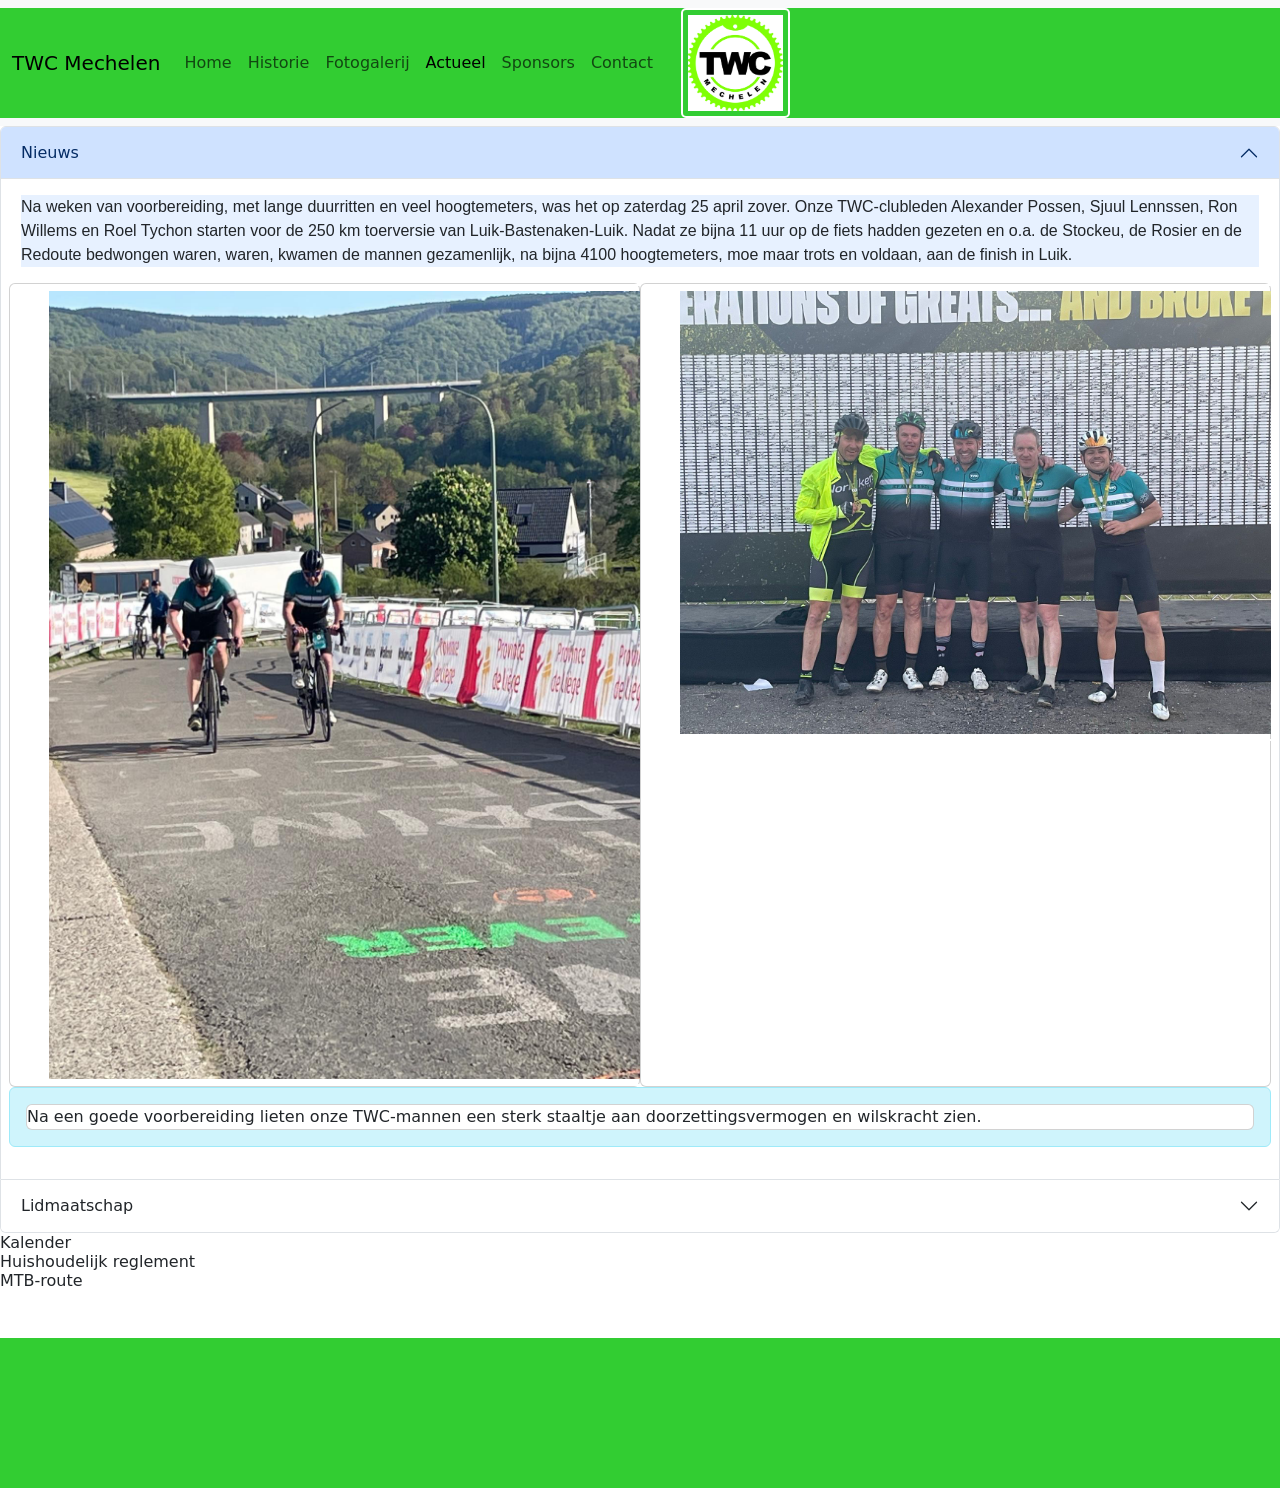
==== actueel.html @ 3857878e "Add files via upload" ====
<!doctype html>
<html lang="nl">
  <head>
    <!-- Required meta tags -->
    <meta charset="utf-8">
    <meta name="viewport" content="width=device-width, initial-scale=1">

    <!-- Bootstrap CSS -->
    <link href="https://cdn.jsdelivr.net/npm/bootstrap@5.0.2/dist/css/bootstrap.min.css" rel="stylesheet" integrity="sha384-EVSTQN3/azprG1Anm3QDgpJLIm9Nao0Yz1ztcQTwFspd3yD65VohhpuuCOmLASjC" crossorigin="anonymous">
    <style>
     img{
   float: left;
    margin-left: 20px;
    width: 25%;
    border-radius: 5px;
    border: 2px solid white;
    padding: 5px;
    }
    p{
    background-color:#e7f1ff;
    font-family: 'Gill Sans', sans-serif;
    font-size: 16px;
  }
    footer{
      background-color:limegreen; 
      height: 150px;
      padding: 10px;
    }
    </style>
    <title>TWC Mechelen</title>

  </head>
  <body>
  <nav class="navbar navbar-expand-lg navbar-info bg-light">
  <div class="container-fluid"  style="background-color:limegreen">
<a class="navbar-brand" href="#">TWC Mechelen</a>
<button
class="navbar-toggler"
type="button"
data-bs-toggle="collapse"
data-bs-target="#navbarNav"
aria-controls="navbarNav"
aria-expanded="false"
aria-label="Toggle navigation">
<span class="navbar-toggler-icon"></span>
</button>
<div class="collapse navbar-collapse" id="navbarNav">
<ul class="navbar-nav">
<li class="nav-item">
<a class="nav-link"  href="index.html">Home</a>
</li>
<li class="nav-item">
<a class="nav-link" href="historie.html">Historie</a>
</li>
<li class="nav-item">
<a class="nav-link" href="fotogalerij.html">Fotogalerij</a>
</li>
<li class="nav-item">
<a class="nav-link active" aria-current="page" href="actueel.html">Actueel</a>
</li>
<li class="nav-item">  
<a class="nav-link"  href="sponsors.html">Sponsors</a>
</li>
<li class="nav-item">
<a class="nav-link" href="contact.html">Contact</a>
</li>
</ul>
<img src="Logo TWC 2017.jpg" alt="logo" style="width: 10%;">
</div>
</div>
</nav>
<div class="accordion" id="accordionExample">
  <div class ="accordion-item">
  <h2 class="accordion-header" id="headingOne">
  <button
  class="accordion-button"
  type="button"
  data-bs-toggle="collapse"
  data-bs-target="#collapseOne"
  aria-expanded="true"
  aria-controls="collapseOne">
  Nieuws
  </button>
  </h2>
  <div
  id="collapseOne"
  class="accordion-collapse collapse show"
  aria-labelledby="headingOne"
  data-bs-parent="#accordionExample">
  <div class="accordion-body">
    <p>Na weken van voorbereiding, met lange duurritten en veel hoogtemeters, was het op zaterdag 25 april zover.
      Onze TWC-clubleden Alexander Possen, Sjuul Lennssen, Ron Willems en Roel Tychon starten voor de 250 km toerversie 
      van Luik-Bastenaken-Luik. Nadat ze bijna 11 uur op de fiets hadden gezeten en  o.a. de Stockeu, de Rosier en de Redoute bedwongen waren,
      waren, kwamen de mannen gezamenlijk, na bijna 4100 hoogtemeters, moe maar trots en voldaan, aan de finish in Luik.</p>
      <div class="row row-cols-2">
        <div class="card">
        <img src="LBL26-2.jpg" alt="Luik-Bastenaken-Luik" style="width: 100%;"></div>
        <div class="card">
        <img src="LBL 26-1.jpg" alt="Luik-Bastenaken-Luik" style="width: 100%;"></div>
  <div class="alert alert-info" role="alert" style="width: 100%">
    <div class="card">
      
Na een goede voorbereiding lieten onze TWC-mannen een sterk staaltje aan doorzettingsvermogen en wilskracht zien.
  </div>
  </div>
  </div>
  </div>
  </div>
</div>
  <div class="accordion-item">
    <h2 class="accordion-header" id="headingTwo">
    <button
    class="accordion-button collapsed"
    type="button" 
    data-bs-toggle="collapse"
    data-bs-target="#collapseTwo"
    aria-expanded="false"
    aria-controls="collapseTwo">
   Lidmaatschap
    </button>
    </h2>
    <div
    id="collapseTwo"
    class="accordion-collapse collapse"
    aria-labelledby="headingTwo"
    data-bs-parent="#accordionExample">
    <div class="accordion-body">
    <p>De contributie bedraagt EUR 40,00 per jaar. Leden jonger dan 18 jaar EUR 25,00 per jaar. Mocht je lid worden dan gaan we er van uit dat je ook clubkleding aanschaft.<br>
      De clubkleding bestaat uit:<br>
      - Trui korte mouw<br>
      - Trui tempest lange mouw<br>
      - Windstopper fietsbody<br>
      - Korte broek<br>
      - Lange broek bretels met zeem<br>
      De prijs voor nieuwe leden bedraagt EUR 175,00. Dit bedrag is inclusief lidmaatschap eerste kalenderjaar.
      </p>
      <main class="px-3">
        <th><img src="PHOTO-2021-12-15-20-10-50 (1).jpg" alt="kleding" style="width: 12%"></th>
        <th><img src="PHOTO-2021-12-15-20-10-50.jpg" alt="kleding" style="width: 12%"></th>
        <th><img src="PHOTO-2021-12-15-20-10-51 (2).jpg" alt="kleding" style="width: 12%"></th>
        <th><img src="PHOTO-2021-12-15-20-10-51.jpg" alt="kleding" style="width: 12%"></th>
        <th><img src="PHOTO-2021-12-15-20-10-52.jpg" alt="kleding" style="width: 12%"></th>
        <th><img src="PHOTO-2021-12-15-20-10-53.jpg" alt="kleding" style="width: 10%"></th>
        <th><img src="PHOTO-2021-12-15-20-10-54.jpg" alt="kleding" style="width: 14%"></th>
        </main> 
    </div>
    </div>
    </div>
    </div>
    <div class="accordion-item">
    <h2 class="accordion-header" id="headingThree">
    <button
    class="accordion-button collapsed"
    type="button"
    data-bs-toggle="collapse"
    data-bs-target="#collapseThree"
    aria-expanded="false"
    aria-controls="collapseThree">
   Kalender
    </button>
    </h2>
    <div
    id="collapseThree"
    class="accordion-collapse collapse"
    aria-labelledby="headingThree"
    data-bs-parent="#accordionExample">
    <div class="accordion-body">
      <table border="2" bgcolor=#e7f1ff>
        <tr>
          <th>Belangrijke data:</th></tr>
            <tr><td>- Jaarvergadering: zaterdag 28 februari 2026</td></tr>
            <tr><td>- Seizoensopening: zondag 29 maart 2026 (met na afloop lunch in het clublokaal)</td></tr>
            <tr><td>- Toerversie Luik-Bastenaken-Luik: Zaterdag 25 april 2026</td></tr>
           <tr><td> - Clubweekend: Vlaamse Ardennen - Geraardsbergen vrijdag 12 juni - zondag 14 juni 2026</td></tr>
            <tr><td>- Seizoensafsluiting: zondag 25 oktober 2026 (met na afloop lunch in het clublokaal)</td></tr>
            <tr><td>- Clubmiddag: Nog niet bekend</td></tr>                                                                                                                                                                                                                                                                                                                                                                                                                                                                                        
  </table>
    </div>
    </div>
    </div>
    </div>
    <div class="accordion-item">
      <h2 class="accordion-header" id="headingFour">
      <button
      class="accordion-button collapsed"
      type="button"
      data-bs-toggle="collapse"
      data-bs-target="#collapseFour"
      aria-expanded="false"
      aria-controls="collapseFour">
      Huishoudelijk reglement
      </button>
      </h2>
      <div
      id="collapseFour"
      class="accordion-collapse collapse"
      aria-labelledby="headingFour"
      data-bs-parent="#accordionExample">
     <div class="accordion-body">
      <div class="card">
      <main class="px-3"> 
       <a href="mijnpdf.pdf">Download pdf</a><br><hr>
       <iframe src="mijnpdf.pdf" width="360" height="600"></iframe>
      </div>
      </div>
      </div>
      </div>
    <div class="accordion-item">
    <h2 class="accordion-header" id="headingFive">
    <button
    class="accordion-button collapsed"
    type="button"
    data-bs-toggle="collapse"
    data-bs-target="#collapseFive"
    aria-expanded="false"
    aria-controls="collapseFive">
    MTB-route
    </button>
    </h2>
    <div
    id="collapseFive"
    class="accordion-collapse collapse"
    aria-labelledby="headingFour"
    data-bs-parent="#accordionExample">
    <div class="accordion-body">
    <p>TWC Mechelen beheert een eigen MTB-route die weer onderdeel is van het grensoverschrijnende <a href="https://www.mozl.nl/">MOZL</a>-netwerk (Stichting Mountainbike Ontwikkeling Zuid-Limburg).</p>
    <p>De in het heuvelandschap gelegen <a href="https://mozl.nl/project/route-mechelen-route/">Mechelen-route</a> biedt prachtige vergezichten en is met een lengte van 23 km en 433 hoogtemeters ook voor beginners goed te doen.
    Startplaats is de Mechelerhof, Spetsesweide 5, Mechelen.</p>
  </div>
    </div>
    </div>
    </div>
    <br>
    <br>
   <!--body onLoad="window.alert('Seizoensopening zondag 26 maart met na afloop lunch in het clublokaal.')";-->
    <footer></footer>
    <!-- Option 1: Bootstrap Bundle with Popper -->
    <script src="https://cdn.jsdelivr.net/npm/bootstrap@5.0.2/dist/js/bootstrap.bundle.min.js" integrity="sha384-MrcW6ZMFYlzcLA8Nl+NtUVF0sA7MsXsP1UyJoMp4YLEuNSfAP+JcXn/tWtIaxVXM" crossorigin="anonymous"></script>
  </body>
</html>
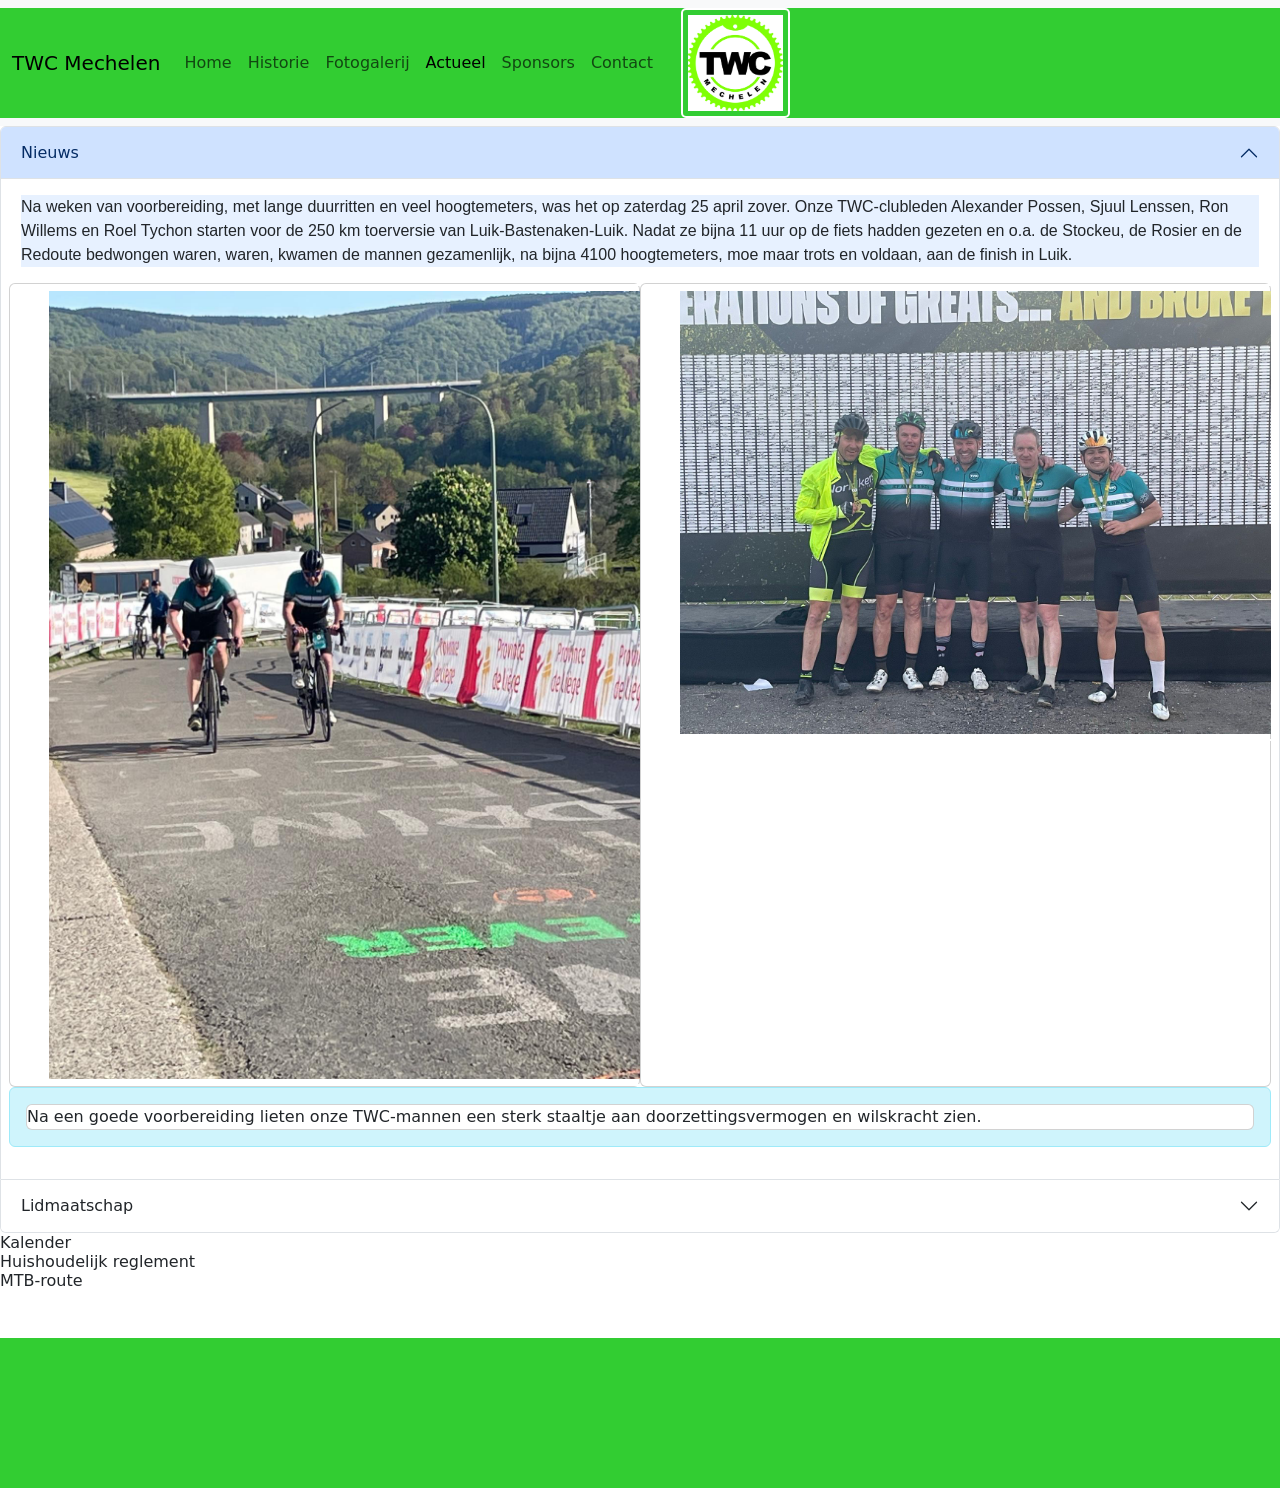
==== commit 137ef3c1: "Add files via upload" ====
--- a/actueel.html
+++ b/actueel.html
@@ -89,7 +89,7 @@
   data-bs-parent="#accordionExample">
   <div class="accordion-body">
     <p>Na weken van voorbereiding, met lange duurritten en veel hoogtemeters, was het op zaterdag 25 april zover.
-      Onze TWC-clubleden Alexander Possen, Sjuul Lennssen, Ron Willems en Roel Tychon starten voor de 250 km toerversie 
+      Onze TWC-clubleden Alexander Possen, Sjuul Lenssen, Ron Willems en Roel Tychon starten voor de 250 km toerversie 
       van Luik-Bastenaken-Luik. Nadat ze bijna 11 uur op de fiets hadden gezeten en  o.a. de Stockeu, de Rosier en de Redoute bedwongen waren,
       waren, kwamen de mannen gezamenlijk, na bijna 4100 hoogtemeters, moe maar trots en voldaan, aan de finish in Luik.</p>
       <div class="row row-cols-2">
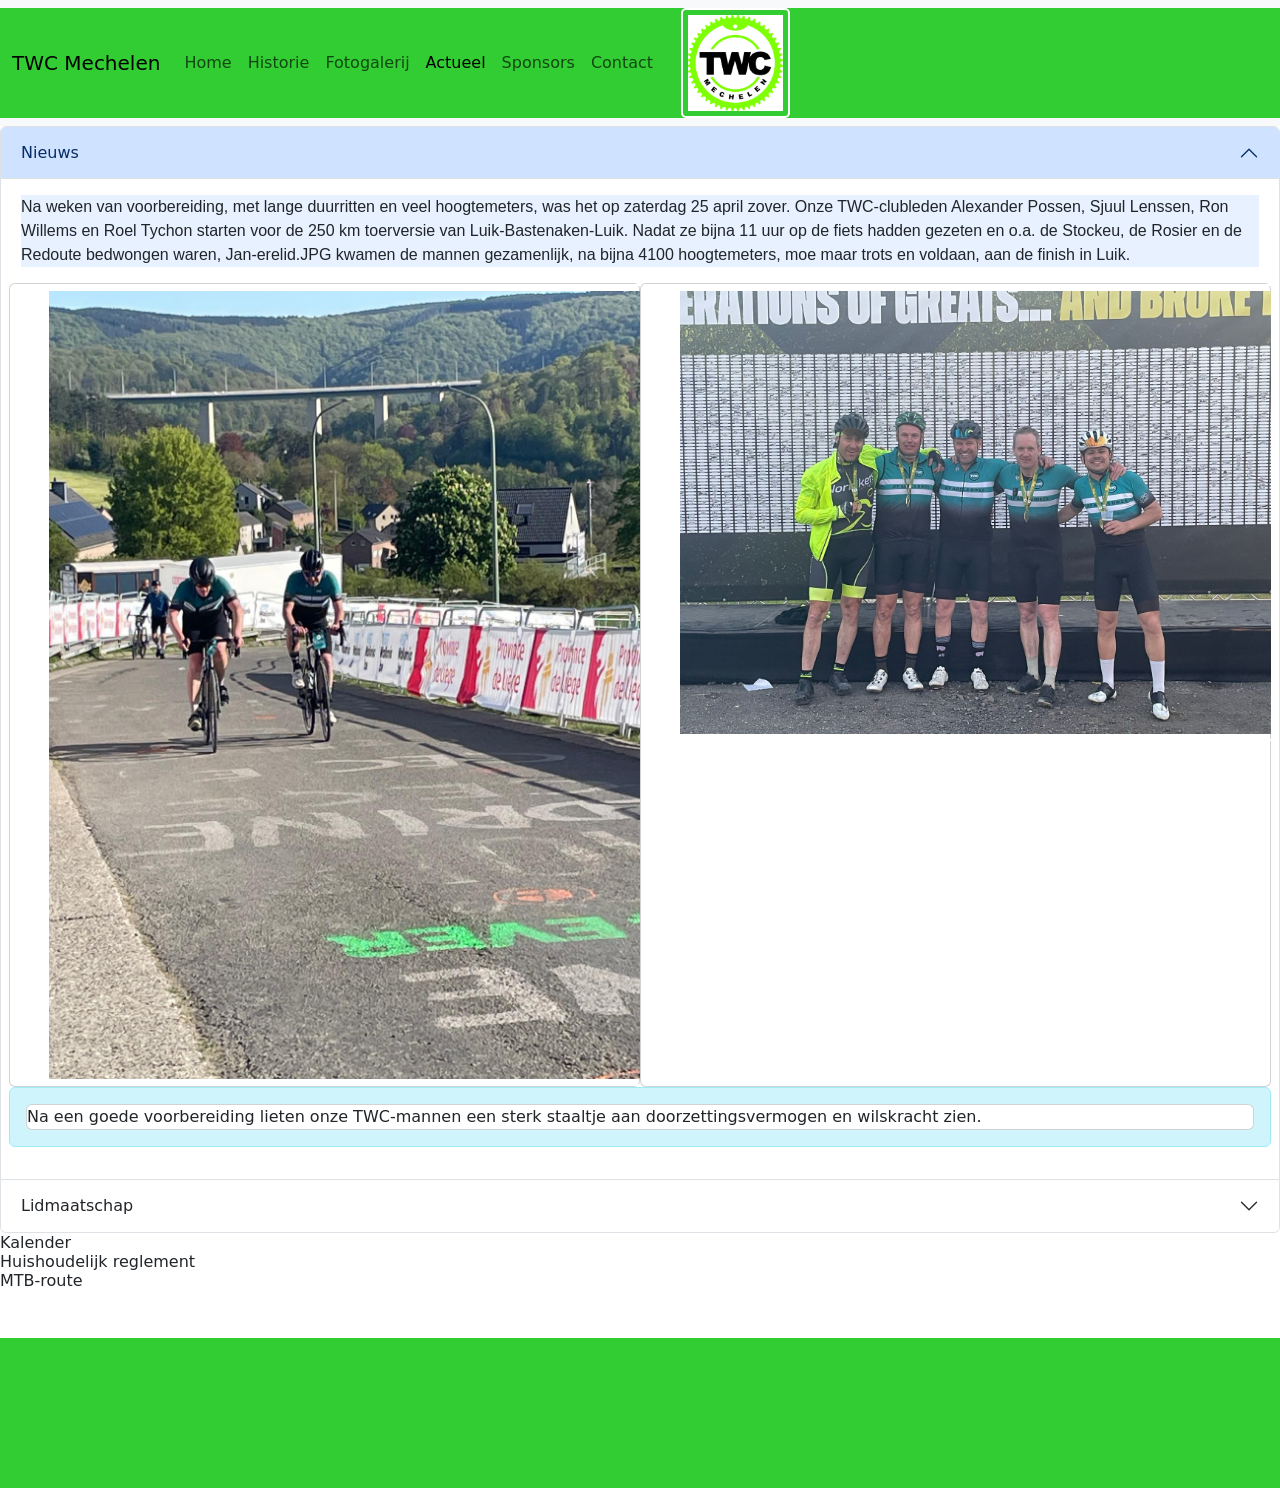
==== commit 515d3078: "Add files via upload" ====
--- a/actueel.html
+++ b/actueel.html
@@ -91,7 +91,7 @@
     <p>Na weken van voorbereiding, met lange duurritten en veel hoogtemeters, was het op zaterdag 25 april zover.
       Onze TWC-clubleden Alexander Possen, Sjuul Lenssen, Ron Willems en Roel Tychon starten voor de 250 km toerversie 
       van Luik-Bastenaken-Luik. Nadat ze bijna 11 uur op de fiets hadden gezeten en  o.a. de Stockeu, de Rosier en de Redoute bedwongen waren,
-      waren, kwamen de mannen gezamenlijk, na bijna 4100 hoogtemeters, moe maar trots en voldaan, aan de finish in Luik.</p>
+     Jan-erelid.JPG kwamen de mannen gezamenlijk, na bijna 4100 hoogtemeters, moe maar trots en voldaan, aan de finish in Luik.</p>
       <div class="row row-cols-2">
         <div class="card">
         <img src="LBL26-2.jpg" alt="Luik-Bastenaken-Luik" style="width: 100%;"></div>
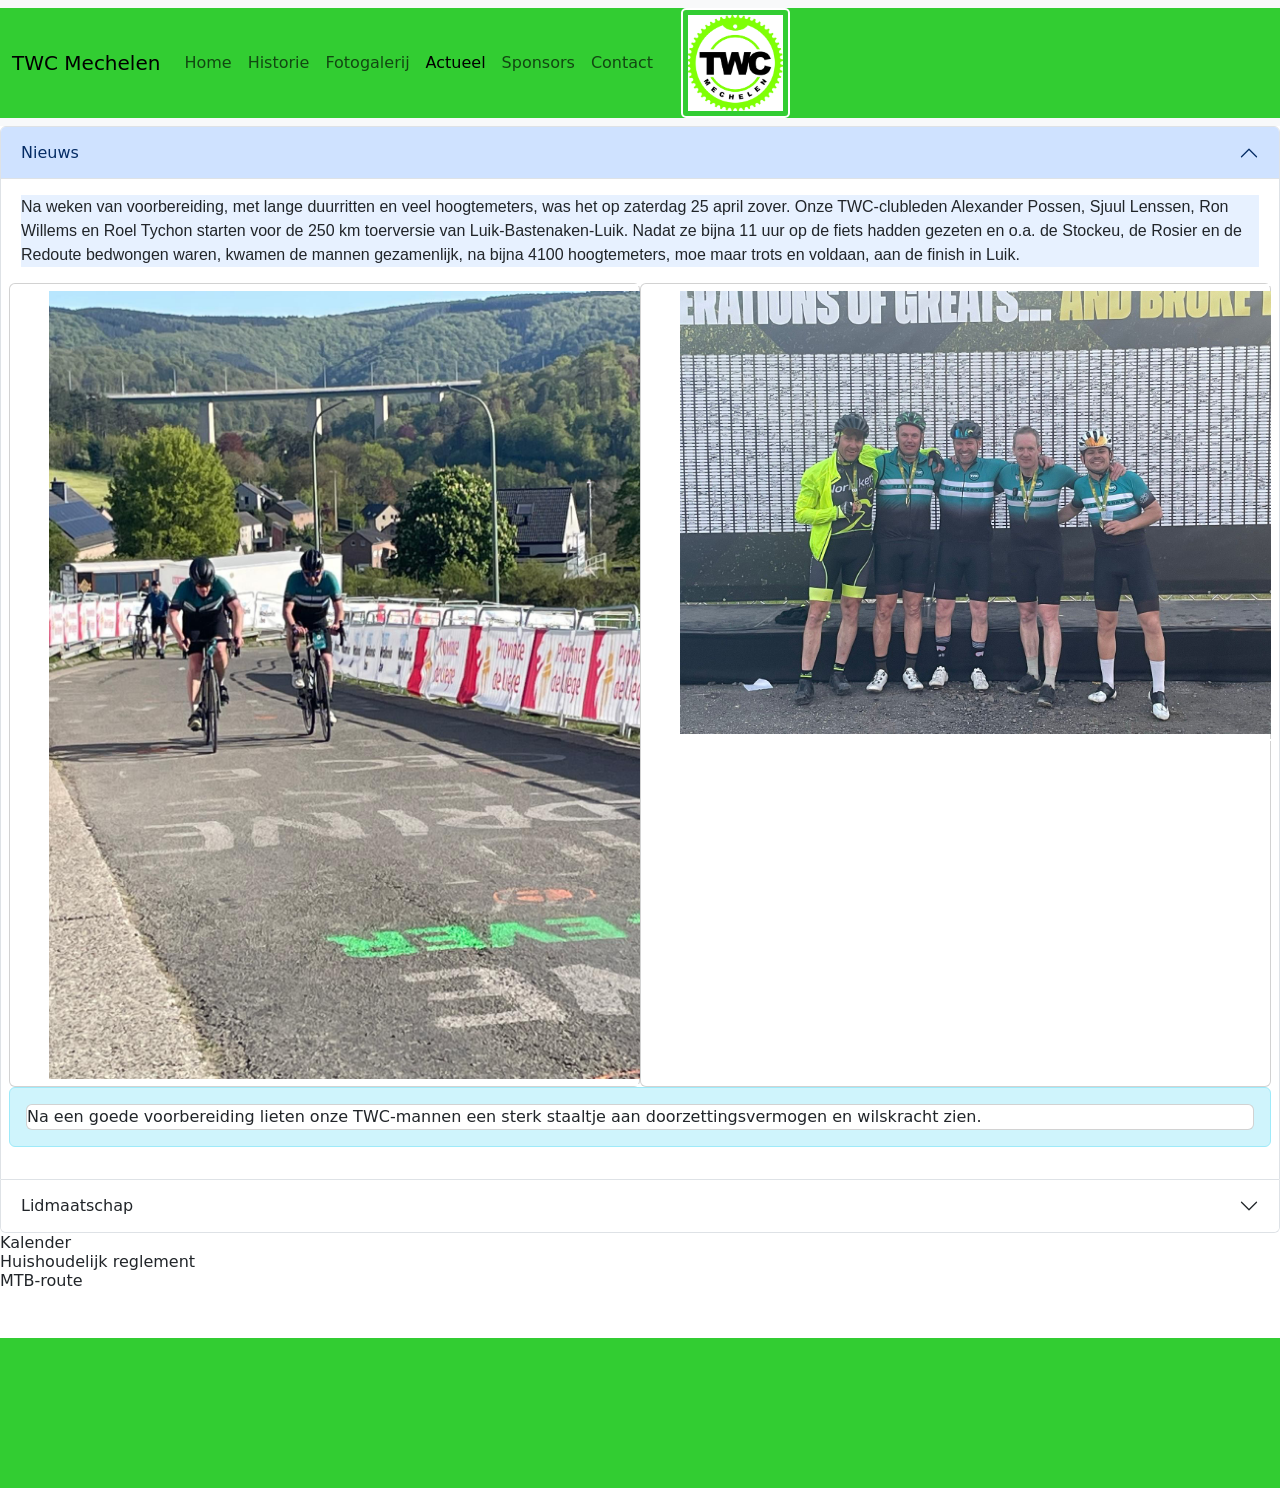
==== commit 430f5932: "Add files via upload" ====
--- a/actueel.html
+++ b/actueel.html
@@ -91,7 +91,7 @@
     <p>Na weken van voorbereiding, met lange duurritten en veel hoogtemeters, was het op zaterdag 25 april zover.
       Onze TWC-clubleden Alexander Possen, Sjuul Lenssen, Ron Willems en Roel Tychon starten voor de 250 km toerversie 
       van Luik-Bastenaken-Luik. Nadat ze bijna 11 uur op de fiets hadden gezeten en  o.a. de Stockeu, de Rosier en de Redoute bedwongen waren,
-     Jan-erelid.JPG kwamen de mannen gezamenlijk, na bijna 4100 hoogtemeters, moe maar trots en voldaan, aan de finish in Luik.</p>
+     kwamen de mannen gezamenlijk, na bijna 4100 hoogtemeters, moe maar trots en voldaan, aan de finish in Luik.</p>
       <div class="row row-cols-2">
         <div class="card">
         <img src="LBL26-2.jpg" alt="Luik-Bastenaken-Luik" style="width: 100%;"></div>
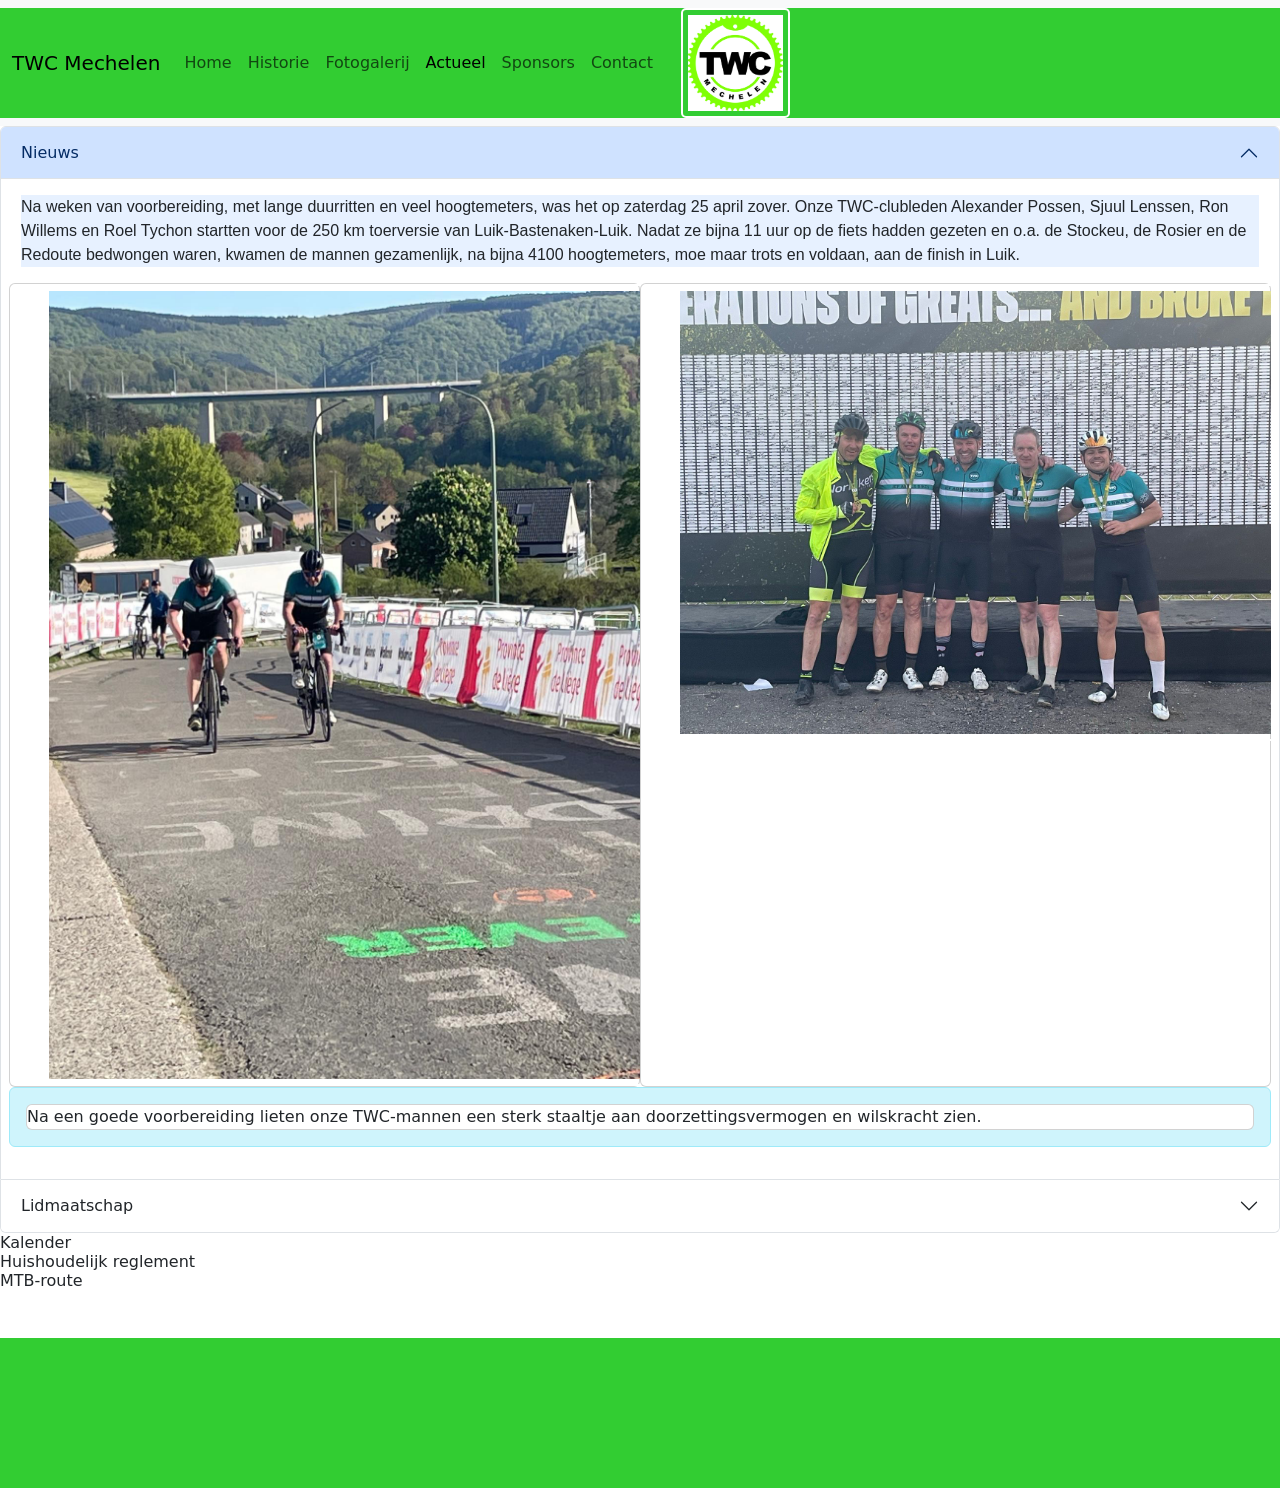
==== commit b6fe2960: "Add files via upload" ====
--- a/actueel.html
+++ b/actueel.html
@@ -89,7 +89,7 @@
   data-bs-parent="#accordionExample">
   <div class="accordion-body">
     <p>Na weken van voorbereiding, met lange duurritten en veel hoogtemeters, was het op zaterdag 25 april zover.
-      Onze TWC-clubleden Alexander Possen, Sjuul Lenssen, Ron Willems en Roel Tychon starten voor de 250 km toerversie 
+      Onze TWC-clubleden Alexander Possen, Sjuul Lenssen, Ron Willems en Roel Tychon startten voor de 250 km toerversie 
       van Luik-Bastenaken-Luik. Nadat ze bijna 11 uur op de fiets hadden gezeten en  o.a. de Stockeu, de Rosier en de Redoute bedwongen waren,
      kwamen de mannen gezamenlijk, na bijna 4100 hoogtemeters, moe maar trots en voldaan, aan de finish in Luik.</p>
       <div class="row row-cols-2">
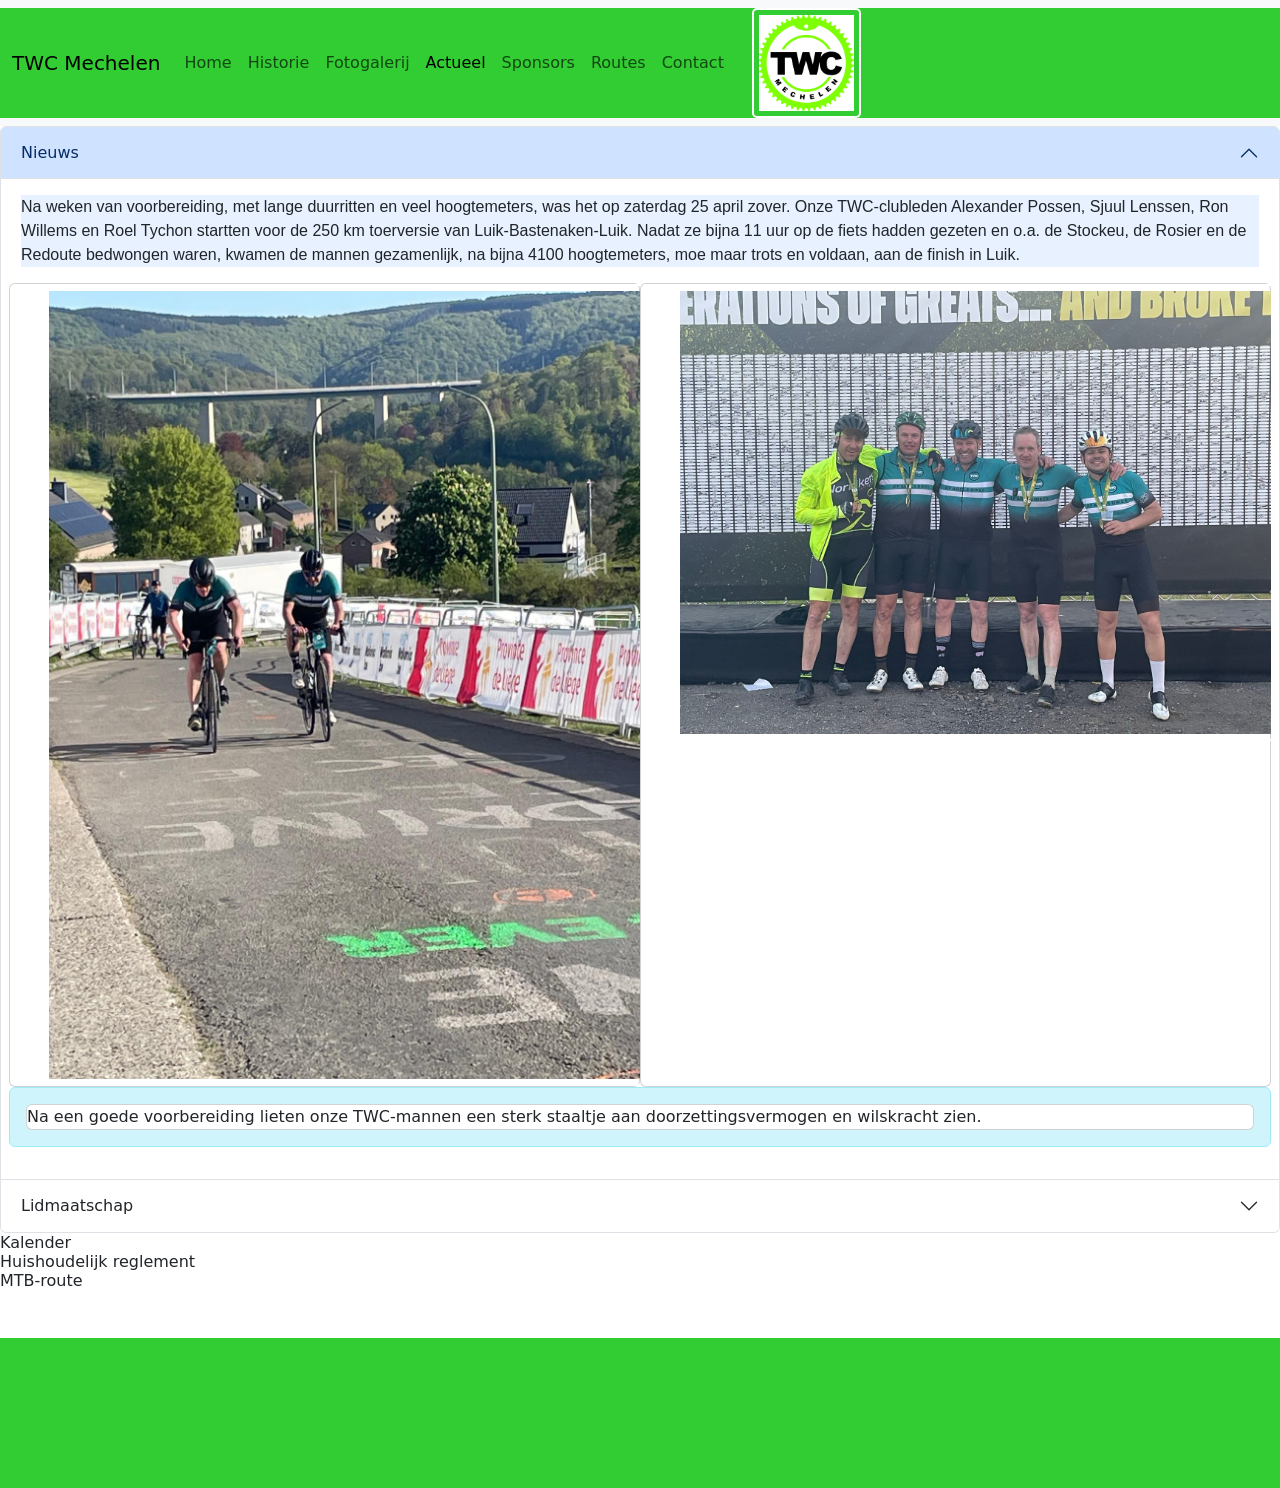
==== commit 5a2f721e: "Voeg Routes toe aan navigatie van alle pagina's" ====
--- a/actueel.html
+++ b/actueel.html
@@ -1,240 +1,243 @@
-<!doctype html>
-<html lang="nl">
-  <head>
-    <!-- Required meta tags -->
-    <meta charset="utf-8">
-    <meta name="viewport" content="width=device-width, initial-scale=1">
-
-    <!-- Bootstrap CSS -->
-    <link href="https://cdn.jsdelivr.net/npm/bootstrap@5.0.2/dist/css/bootstrap.min.css" rel="stylesheet" integrity="sha384-EVSTQN3/azprG1Anm3QDgpJLIm9Nao0Yz1ztcQTwFspd3yD65VohhpuuCOmLASjC" crossorigin="anonymous">
-    <style>
-     img{
-   float: left;
-    margin-left: 20px;
-    width: 25%;
-    border-radius: 5px;
-    border: 2px solid white;
-    padding: 5px;
-    }
-    p{
-    background-color:#e7f1ff;
-    font-family: 'Gill Sans', sans-serif;
-    font-size: 16px;
-  }
-    footer{
-      background-color:limegreen; 
-      height: 150px;
-      padding: 10px;
-    }
-    </style>
-    <title>TWC Mechelen</title>
-
-  </head>
-  <body>
-  <nav class="navbar navbar-expand-lg navbar-info bg-light">
-  <div class="container-fluid"  style="background-color:limegreen">
-<a class="navbar-brand" href="#">TWC Mechelen</a>
-<button
-class="navbar-toggler"
-type="button"
-data-bs-toggle="collapse"
-data-bs-target="#navbarNav"
-aria-controls="navbarNav"
-aria-expanded="false"
-aria-label="Toggle navigation">
-<span class="navbar-toggler-icon"></span>
-</button>
-<div class="collapse navbar-collapse" id="navbarNav">
-<ul class="navbar-nav">
-<li class="nav-item">
-<a class="nav-link"  href="index.html">Home</a>
-</li>
-<li class="nav-item">
-<a class="nav-link" href="historie.html">Historie</a>
-</li>
-<li class="nav-item">
-<a class="nav-link" href="fotogalerij.html">Fotogalerij</a>
-</li>
-<li class="nav-item">
-<a class="nav-link active" aria-current="page" href="actueel.html">Actueel</a>
-</li>
-<li class="nav-item">  
-<a class="nav-link"  href="sponsors.html">Sponsors</a>
-</li>
-<li class="nav-item">
-<a class="nav-link" href="contact.html">Contact</a>
-</li>
-</ul>
-<img src="Logo TWC 2017.jpg" alt="logo" style="width: 10%;">
-</div>
-</div>
-</nav>
-<div class="accordion" id="accordionExample">
-  <div class ="accordion-item">
-  <h2 class="accordion-header" id="headingOne">
-  <button
-  class="accordion-button"
-  type="button"
-  data-bs-toggle="collapse"
-  data-bs-target="#collapseOne"
-  aria-expanded="true"
-  aria-controls="collapseOne">
-  Nieuws
-  </button>
-  </h2>
-  <div
-  id="collapseOne"
-  class="accordion-collapse collapse show"
-  aria-labelledby="headingOne"
-  data-bs-parent="#accordionExample">
-  <div class="accordion-body">
-    <p>Na weken van voorbereiding, met lange duurritten en veel hoogtemeters, was het op zaterdag 25 april zover.
-      Onze TWC-clubleden Alexander Possen, Sjuul Lenssen, Ron Willems en Roel Tychon startten voor de 250 km toerversie 
-      van Luik-Bastenaken-Luik. Nadat ze bijna 11 uur op de fiets hadden gezeten en  o.a. de Stockeu, de Rosier en de Redoute bedwongen waren,
-     kwamen de mannen gezamenlijk, na bijna 4100 hoogtemeters, moe maar trots en voldaan, aan de finish in Luik.</p>
-      <div class="row row-cols-2">
-        <div class="card">
-        <img src="LBL26-2.jpg" alt="Luik-Bastenaken-Luik" style="width: 100%;"></div>
-        <div class="card">
-        <img src="LBL 26-1.jpg" alt="Luik-Bastenaken-Luik" style="width: 100%;"></div>
-  <div class="alert alert-info" role="alert" style="width: 100%">
-    <div class="card">
-      
-Na een goede voorbereiding lieten onze TWC-mannen een sterk staaltje aan doorzettingsvermogen en wilskracht zien.
-  </div>
-  </div>
-  </div>
-  </div>
-  </div>
-</div>
-  <div class="accordion-item">
-    <h2 class="accordion-header" id="headingTwo">
-    <button
-    class="accordion-button collapsed"
-    type="button" 
-    data-bs-toggle="collapse"
-    data-bs-target="#collapseTwo"
-    aria-expanded="false"
-    aria-controls="collapseTwo">
-   Lidmaatschap
-    </button>
-    </h2>
-    <div
-    id="collapseTwo"
-    class="accordion-collapse collapse"
-    aria-labelledby="headingTwo"
-    data-bs-parent="#accordionExample">
-    <div class="accordion-body">
-    <p>De contributie bedraagt EUR 40,00 per jaar. Leden jonger dan 18 jaar EUR 25,00 per jaar. Mocht je lid worden dan gaan we er van uit dat je ook clubkleding aanschaft.<br>
-      De clubkleding bestaat uit:<br>
-      - Trui korte mouw<br>
-      - Trui tempest lange mouw<br>
-      - Windstopper fietsbody<br>
-      - Korte broek<br>
-      - Lange broek bretels met zeem<br>
-      De prijs voor nieuwe leden bedraagt EUR 175,00. Dit bedrag is inclusief lidmaatschap eerste kalenderjaar.
-      </p>
-      <main class="px-3">
-        <th><img src="PHOTO-2021-12-15-20-10-50 (1).jpg" alt="kleding" style="width: 12%"></th>
-        <th><img src="PHOTO-2021-12-15-20-10-50.jpg" alt="kleding" style="width: 12%"></th>
-        <th><img src="PHOTO-2021-12-15-20-10-51 (2).jpg" alt="kleding" style="width: 12%"></th>
-        <th><img src="PHOTO-2021-12-15-20-10-51.jpg" alt="kleding" style="width: 12%"></th>
-        <th><img src="PHOTO-2021-12-15-20-10-52.jpg" alt="kleding" style="width: 12%"></th>
-        <th><img src="PHOTO-2021-12-15-20-10-53.jpg" alt="kleding" style="width: 10%"></th>
-        <th><img src="PHOTO-2021-12-15-20-10-54.jpg" alt="kleding" style="width: 14%"></th>
-        </main> 
-    </div>
-    </div>
-    </div>
-    </div>
-    <div class="accordion-item">
-    <h2 class="accordion-header" id="headingThree">
-    <button
-    class="accordion-button collapsed"
-    type="button"
-    data-bs-toggle="collapse"
-    data-bs-target="#collapseThree"
-    aria-expanded="false"
-    aria-controls="collapseThree">
-   Kalender
-    </button>
-    </h2>
-    <div
-    id="collapseThree"
-    class="accordion-collapse collapse"
-    aria-labelledby="headingThree"
-    data-bs-parent="#accordionExample">
-    <div class="accordion-body">
-      <table border="2" bgcolor=#e7f1ff>
-        <tr>
-          <th>Belangrijke data:</th></tr>
-            <tr><td>- Jaarvergadering: zaterdag 28 februari 2026</td></tr>
-            <tr><td>- Seizoensopening: zondag 29 maart 2026 (met na afloop lunch in het clublokaal)</td></tr>
-            <tr><td>- Toerversie Luik-Bastenaken-Luik: Zaterdag 25 april 2026</td></tr>
-           <tr><td> - Clubweekend: Vlaamse Ardennen - Geraardsbergen vrijdag 12 juni - zondag 14 juni 2026</td></tr>
-            <tr><td>- Seizoensafsluiting: zondag 25 oktober 2026 (met na afloop lunch in het clublokaal)</td></tr>
-            <tr><td>- Clubmiddag: Nog niet bekend</td></tr>                                                                                                                                                                                                                                                                                                                                                                                                                                                                                        
-  </table>
-    </div>
-    </div>
-    </div>
-    </div>
-    <div class="accordion-item">
-      <h2 class="accordion-header" id="headingFour">
-      <button
-      class="accordion-button collapsed"
-      type="button"
-      data-bs-toggle="collapse"
-      data-bs-target="#collapseFour"
-      aria-expanded="false"
-      aria-controls="collapseFour">
-      Huishoudelijk reglement
-      </button>
-      </h2>
-      <div
-      id="collapseFour"
-      class="accordion-collapse collapse"
-      aria-labelledby="headingFour"
-      data-bs-parent="#accordionExample">
-     <div class="accordion-body">
-      <div class="card">
-      <main class="px-3"> 
-       <a href="mijnpdf.pdf">Download pdf</a><br><hr>
-       <iframe src="mijnpdf.pdf" width="360" height="600"></iframe>
-      </div>
-      </div>
-      </div>
-      </div>
-    <div class="accordion-item">
-    <h2 class="accordion-header" id="headingFive">
-    <button
-    class="accordion-button collapsed"
-    type="button"
-    data-bs-toggle="collapse"
-    data-bs-target="#collapseFive"
-    aria-expanded="false"
-    aria-controls="collapseFive">
-    MTB-route
-    </button>
-    </h2>
-    <div
-    id="collapseFive"
-    class="accordion-collapse collapse"
-    aria-labelledby="headingFour"
-    data-bs-parent="#accordionExample">
-    <div class="accordion-body">
-    <p>TWC Mechelen beheert een eigen MTB-route die weer onderdeel is van het grensoverschrijnende <a href="https://www.mozl.nl/">MOZL</a>-netwerk (Stichting Mountainbike Ontwikkeling Zuid-Limburg).</p>
-    <p>De in het heuvelandschap gelegen <a href="https://mozl.nl/project/route-mechelen-route/">Mechelen-route</a> biedt prachtige vergezichten en is met een lengte van 23 km en 433 hoogtemeters ook voor beginners goed te doen.
-    Startplaats is de Mechelerhof, Spetsesweide 5, Mechelen.</p>
-  </div>
-    </div>
-    </div>
-    </div>
-    <br>
-    <br>
-   <!--body onLoad="window.alert('Seizoensopening zondag 26 maart met na afloop lunch in het clublokaal.')";-->
-    <footer></footer>
-    <!-- Option 1: Bootstrap Bundle with Popper -->
-    <script src="https://cdn.jsdelivr.net/npm/bootstrap@5.0.2/dist/js/bootstrap.bundle.min.js" integrity="sha384-MrcW6ZMFYlzcLA8Nl+NtUVF0sA7MsXsP1UyJoMp4YLEuNSfAP+JcXn/tWtIaxVXM" crossorigin="anonymous"></script>
-  </body>
-</html>
+<!doctype html>
+<html lang="nl">
+  <head>
+    <!-- Required meta tags -->
+    <meta charset="utf-8">
+    <meta name="viewport" content="width=device-width, initial-scale=1">
+
+    <!-- Bootstrap CSS -->
+    <link href="https://cdn.jsdelivr.net/npm/bootstrap@5.0.2/dist/css/bootstrap.min.css" rel="stylesheet" integrity="sha384-EVSTQN3/azprG1Anm3QDgpJLIm9Nao0Yz1ztcQTwFspd3yD65VohhpuuCOmLASjC" crossorigin="anonymous">
+    <style>
+     img{
+   float: left;
+    margin-left: 20px;
+    width: 25%;
+    border-radius: 5px;
+    border: 2px solid white;
+    padding: 5px;
+    }
+    p{
+    background-color:#e7f1ff;
+    font-family: 'Gill Sans', sans-serif;
+    font-size: 16px;
+  }
+    footer{
+      background-color:limegreen; 
+      height: 150px;
+      padding: 10px;
+    }
+    </style>
+    <title>TWC Mechelen</title>
+
+  </head>
+  <body>
+  <nav class="navbar navbar-expand-lg navbar-info bg-light">
+  <div class="container-fluid"  style="background-color:limegreen">
+<a class="navbar-brand" href="#">TWC Mechelen</a>
+<button
+class="navbar-toggler"
+type="button"
+data-bs-toggle="collapse"
+data-bs-target="#navbarNav"
+aria-controls="navbarNav"
+aria-expanded="false"
+aria-label="Toggle navigation">
+<span class="navbar-toggler-icon"></span>
+</button>
+<div class="collapse navbar-collapse" id="navbarNav">
+<ul class="navbar-nav">
+<li class="nav-item">
+<a class="nav-link"  href="index.html">Home</a>
+</li>
+<li class="nav-item">
+<a class="nav-link" href="historie.html">Historie</a>
+</li>
+<li class="nav-item">
+<a class="nav-link" href="fotogalerij.html">Fotogalerij</a>
+</li>
+<li class="nav-item">
+<a class="nav-link active" aria-current="page" href="actueel.html">Actueel</a>
+</li>
+<li class="nav-item">  
+<a class="nav-link"  href="sponsors.html">Sponsors</a>
+</li>
+<li class="nav-item">
+<a class="nav-link" href="routes.html">Routes</a>
+</li>
+<li class="nav-item">
+<a class="nav-link" href="contact.html">Contact</a>
+</li>
+</ul>
+<img src="Logo TWC 2017.jpg" alt="logo" style="width: 10%;">
+</div>
+</div>
+</nav>
+<div class="accordion" id="accordionExample">
+  <div class ="accordion-item">
+  <h2 class="accordion-header" id="headingOne">
+  <button
+  class="accordion-button"
+  type="button"
+  data-bs-toggle="collapse"
+  data-bs-target="#collapseOne"
+  aria-expanded="true"
+  aria-controls="collapseOne">
+  Nieuws
+  </button>
+  </h2>
+  <div
+  id="collapseOne"
+  class="accordion-collapse collapse show"
+  aria-labelledby="headingOne"
+  data-bs-parent="#accordionExample">
+  <div class="accordion-body">
+    <p>Na weken van voorbereiding, met lange duurritten en veel hoogtemeters, was het op zaterdag 25 april zover.
+      Onze TWC-clubleden Alexander Possen, Sjuul Lenssen, Ron Willems en Roel Tychon startten voor de 250 km toerversie 
+      van Luik-Bastenaken-Luik. Nadat ze bijna 11 uur op de fiets hadden gezeten en  o.a. de Stockeu, de Rosier en de Redoute bedwongen waren,
+     kwamen de mannen gezamenlijk, na bijna 4100 hoogtemeters, moe maar trots en voldaan, aan de finish in Luik.</p>
+      <div class="row row-cols-2">
+        <div class="card">
+        <img src="LBL26-2.jpg" alt="Luik-Bastenaken-Luik" style="width: 100%;"></div>
+        <div class="card">
+        <img src="LBL 26-1.jpg" alt="Luik-Bastenaken-Luik" style="width: 100%;"></div>
+  <div class="alert alert-info" role="alert" style="width: 100%">
+    <div class="card">
+      
+Na een goede voorbereiding lieten onze TWC-mannen een sterk staaltje aan doorzettingsvermogen en wilskracht zien.
+  </div>
+  </div>
+  </div>
+  </div>
+  </div>
+</div>
+  <div class="accordion-item">
+    <h2 class="accordion-header" id="headingTwo">
+    <button
+    class="accordion-button collapsed"
+    type="button" 
+    data-bs-toggle="collapse"
+    data-bs-target="#collapseTwo"
+    aria-expanded="false"
+    aria-controls="collapseTwo">
+   Lidmaatschap
+    </button>
+    </h2>
+    <div
+    id="collapseTwo"
+    class="accordion-collapse collapse"
+    aria-labelledby="headingTwo"
+    data-bs-parent="#accordionExample">
+    <div class="accordion-body">
+    <p>De contributie bedraagt EUR 40,00 per jaar. Leden jonger dan 18 jaar EUR 25,00 per jaar. Mocht je lid worden dan gaan we er van uit dat je ook clubkleding aanschaft.<br>
+      De clubkleding bestaat uit:<br>
+      - Trui korte mouw<br>
+      - Trui tempest lange mouw<br>
+      - Windstopper fietsbody<br>
+      - Korte broek<br>
+      - Lange broek bretels met zeem<br>
+      De prijs voor nieuwe leden bedraagt EUR 175,00. Dit bedrag is inclusief lidmaatschap eerste kalenderjaar.
+      </p>
+      <main class="px-3">
+        <th><img src="PHOTO-2021-12-15-20-10-50 (1).jpg" alt="kleding" style="width: 12%"></th>
+        <th><img src="PHOTO-2021-12-15-20-10-50.jpg" alt="kleding" style="width: 12%"></th>
+        <th><img src="PHOTO-2021-12-15-20-10-51 (2).jpg" alt="kleding" style="width: 12%"></th>
+        <th><img src="PHOTO-2021-12-15-20-10-51.jpg" alt="kleding" style="width: 12%"></th>
+        <th><img src="PHOTO-2021-12-15-20-10-52.jpg" alt="kleding" style="width: 12%"></th>
+        <th><img src="PHOTO-2021-12-15-20-10-53.jpg" alt="kleding" style="width: 10%"></th>
+        <th><img src="PHOTO-2021-12-15-20-10-54.jpg" alt="kleding" style="width: 14%"></th>
+        </main> 
+    </div>
+    </div>
+    </div>
+    </div>
+    <div class="accordion-item">
+    <h2 class="accordion-header" id="headingThree">
+    <button
+    class="accordion-button collapsed"
+    type="button"
+    data-bs-toggle="collapse"
+    data-bs-target="#collapseThree"
+    aria-expanded="false"
+    aria-controls="collapseThree">
+   Kalender
+    </button>
+    </h2>
+    <div
+    id="collapseThree"
+    class="accordion-collapse collapse"
+    aria-labelledby="headingThree"
+    data-bs-parent="#accordionExample">
+    <div class="accordion-body">
+      <table border="2" bgcolor=#e7f1ff>
+        <tr>
+          <th>Belangrijke data:</th></tr>
+            <tr><td>- Jaarvergadering: zaterdag 28 februari 2026</td></tr>
+            <tr><td>- Seizoensopening: zondag 29 maart 2026 (met na afloop lunch in het clublokaal)</td></tr>
+            <tr><td>- Toerversie Luik-Bastenaken-Luik: Zaterdag 25 april 2026</td></tr>
+           <tr><td> - Clubweekend: Vlaamse Ardennen - Geraardsbergen vrijdag 12 juni - zondag 14 juni 2026</td></tr>
+            <tr><td>- Seizoensafsluiting: zondag 25 oktober 2026 (met na afloop lunch in het clublokaal)</td></tr>
+            <tr><td>- Clubmiddag: Nog niet bekend</td></tr>                                                                                                                                                                                                                                                                                                                                                                                                                                                                                        
+  </table>
+    </div>
+    </div>
+    </div>
+    </div>
+    <div class="accordion-item">
+      <h2 class="accordion-header" id="headingFour">
+      <button
+      class="accordion-button collapsed"
+      type="button"
+      data-bs-toggle="collapse"
+      data-bs-target="#collapseFour"
+      aria-expanded="false"
+      aria-controls="collapseFour">
+      Huishoudelijk reglement
+      </button>
+      </h2>
+      <div
+      id="collapseFour"
+      class="accordion-collapse collapse"
+      aria-labelledby="headingFour"
+      data-bs-parent="#accordionExample">
+     <div class="accordion-body">
+      <div class="card">
+      <main class="px-3"> 
+       <a href="mijnpdf.pdf">Download pdf</a><br><hr>
+       <iframe src="mijnpdf.pdf" width="360" height="600"></iframe>
+      </div>
+      </div>
+      </div>
+      </div>
+    <div class="accordion-item">
+    <h2 class="accordion-header" id="headingFive">
+    <button
+    class="accordion-button collapsed"
+    type="button"
+    data-bs-toggle="collapse"
+    data-bs-target="#collapseFive"
+    aria-expanded="false"
+    aria-controls="collapseFive">
+    MTB-route
+    </button>
+    </h2>
+    <div
+    id="collapseFive"
+    class="accordion-collapse collapse"
+    aria-labelledby="headingFour"
+    data-bs-parent="#accordionExample">
+    <div class="accordion-body">
+    <p>TWC Mechelen beheert een eigen MTB-route die weer onderdeel is van het grensoverschrijnende <a href="https://www.mozl.nl/">MOZL</a>-netwerk (Stichting Mountainbike Ontwikkeling Zuid-Limburg).</p>
+    <p>De in het heuvelandschap gelegen <a href="https://mozl.nl/project/route-mechelen-route/">Mechelen-route</a> biedt prachtige vergezichten en is met een lengte van 23 km en 433 hoogtemeters ook voor beginners goed te doen.
+    Startplaats is de Mechelerhof, Spetsesweide 5, Mechelen.</p>
+  </div>
+    </div>
+    </div>
+    </div>
+    <br>
+    <br>
+   <!--body onLoad="window.alert('Seizoensopening zondag 26 maart met na afloop lunch in het clublokaal.')";-->
+    <footer></footer>
+    <!-- Option 1: Bootstrap Bundle with Popper -->
+    <script src="https://cdn.jsdelivr.net/npm/bootstrap@5.0.2/dist/js/bootstrap.bundle.min.js" integrity="sha384-MrcW6ZMFYlzcLA8Nl+NtUVF0sA7MsXsP1UyJoMp4YLEuNSfAP+JcXn/tWtIaxVXM" crossorigin="anonymous"></script>
+  </body>
+</html>
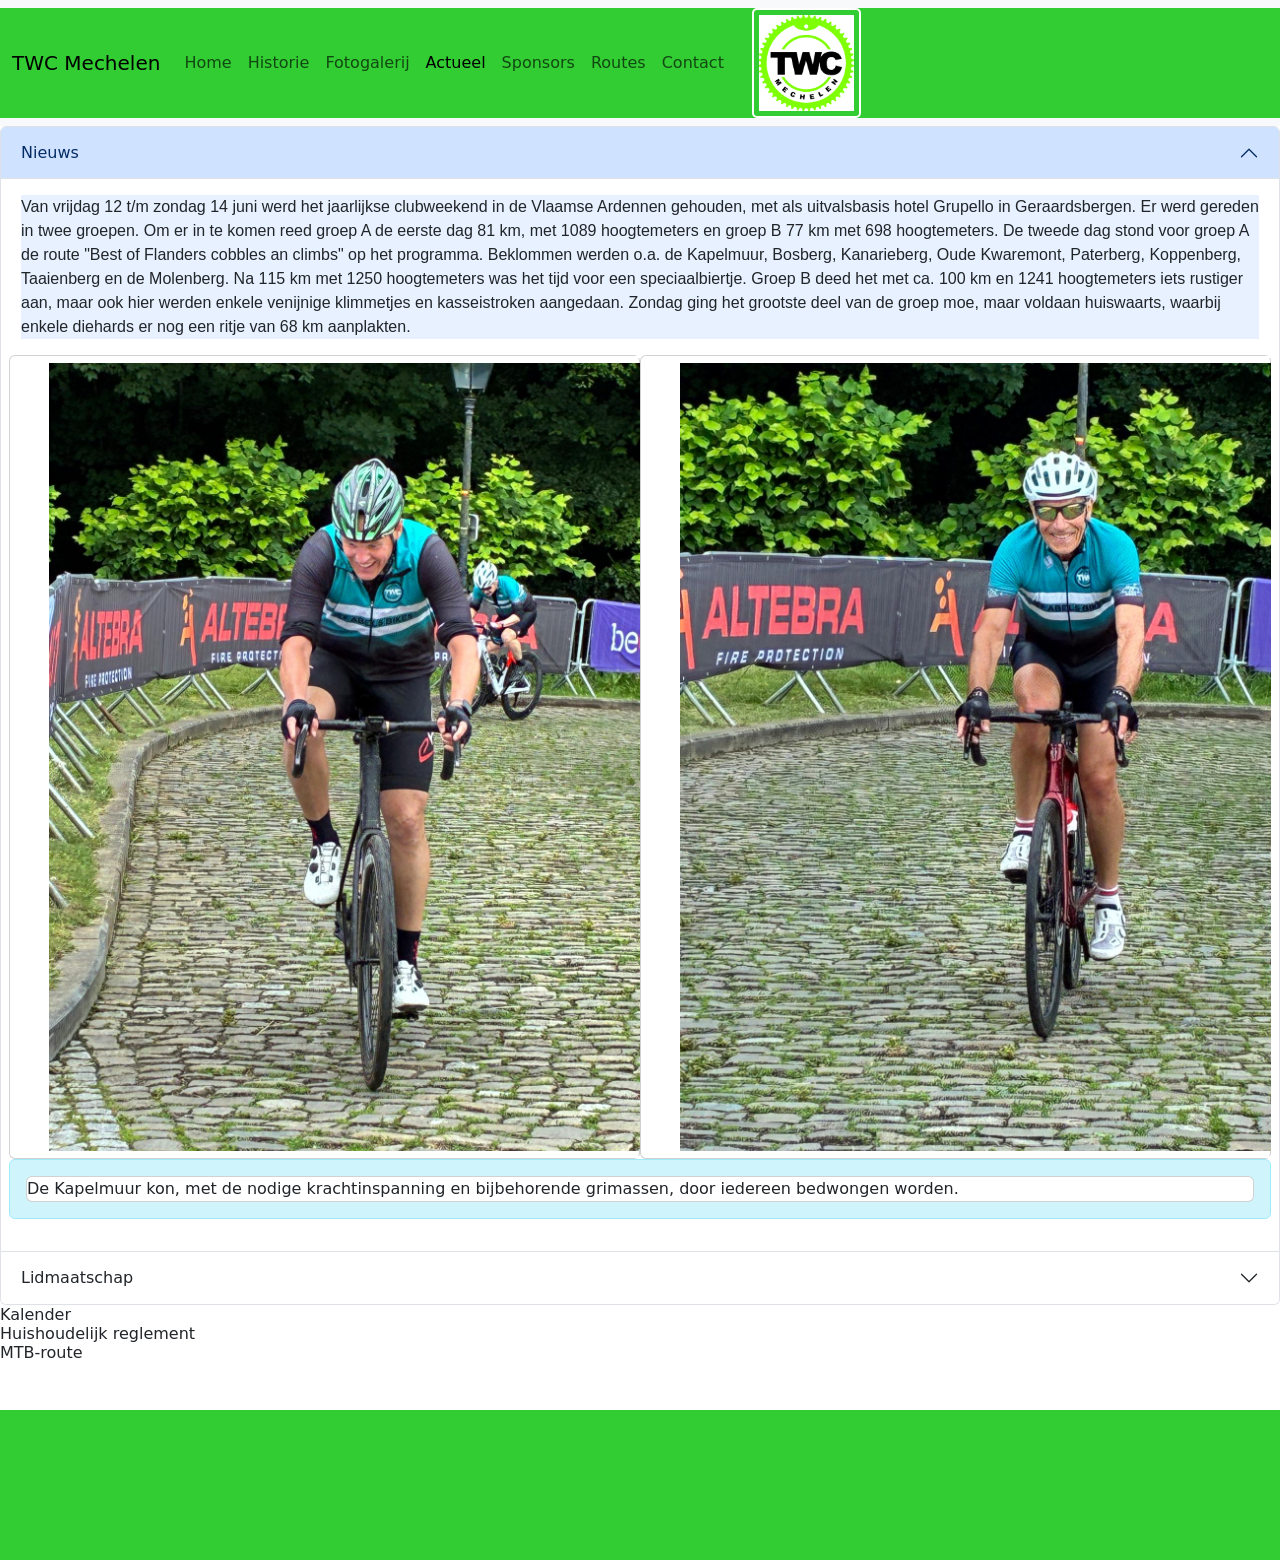
==== commit 6ef8dd58: "Add files via upload" ====
--- a/actueel.html
+++ b/actueel.html
@@ -1,243 +1,249 @@
-<!doctype html>
-<html lang="nl">
-  <head>
-    <!-- Required meta tags -->
-    <meta charset="utf-8">
-    <meta name="viewport" content="width=device-width, initial-scale=1">
-
-    <!-- Bootstrap CSS -->
-    <link href="https://cdn.jsdelivr.net/npm/bootstrap@5.0.2/dist/css/bootstrap.min.css" rel="stylesheet" integrity="sha384-EVSTQN3/azprG1Anm3QDgpJLIm9Nao0Yz1ztcQTwFspd3yD65VohhpuuCOmLASjC" crossorigin="anonymous">
-    <style>
-     img{
-   float: left;
-    margin-left: 20px;
-    width: 25%;
-    border-radius: 5px;
-    border: 2px solid white;
-    padding: 5px;
-    }
-    p{
-    background-color:#e7f1ff;
-    font-family: 'Gill Sans', sans-serif;
-    font-size: 16px;
-  }
-    footer{
-      background-color:limegreen; 
-      height: 150px;
-      padding: 10px;
-    }
-    </style>
-    <title>TWC Mechelen</title>
-
-  </head>
-  <body>
-  <nav class="navbar navbar-expand-lg navbar-info bg-light">
-  <div class="container-fluid"  style="background-color:limegreen">
-<a class="navbar-brand" href="#">TWC Mechelen</a>
-<button
-class="navbar-toggler"
-type="button"
-data-bs-toggle="collapse"
-data-bs-target="#navbarNav"
-aria-controls="navbarNav"
-aria-expanded="false"
-aria-label="Toggle navigation">
-<span class="navbar-toggler-icon"></span>
-</button>
-<div class="collapse navbar-collapse" id="navbarNav">
-<ul class="navbar-nav">
-<li class="nav-item">
-<a class="nav-link"  href="index.html">Home</a>
-</li>
-<li class="nav-item">
-<a class="nav-link" href="historie.html">Historie</a>
-</li>
-<li class="nav-item">
-<a class="nav-link" href="fotogalerij.html">Fotogalerij</a>
-</li>
-<li class="nav-item">
-<a class="nav-link active" aria-current="page" href="actueel.html">Actueel</a>
-</li>
-<li class="nav-item">  
-<a class="nav-link"  href="sponsors.html">Sponsors</a>
-</li>
-<li class="nav-item">
-<a class="nav-link" href="routes.html">Routes</a>
-</li>
-<li class="nav-item">
-<a class="nav-link" href="contact.html">Contact</a>
-</li>
-</ul>
-<img src="Logo TWC 2017.jpg" alt="logo" style="width: 10%;">
-</div>
-</div>
-</nav>
-<div class="accordion" id="accordionExample">
-  <div class ="accordion-item">
-  <h2 class="accordion-header" id="headingOne">
-  <button
-  class="accordion-button"
-  type="button"
-  data-bs-toggle="collapse"
-  data-bs-target="#collapseOne"
-  aria-expanded="true"
-  aria-controls="collapseOne">
-  Nieuws
-  </button>
-  </h2>
-  <div
-  id="collapseOne"
-  class="accordion-collapse collapse show"
-  aria-labelledby="headingOne"
-  data-bs-parent="#accordionExample">
-  <div class="accordion-body">
-    <p>Na weken van voorbereiding, met lange duurritten en veel hoogtemeters, was het op zaterdag 25 april zover.
-      Onze TWC-clubleden Alexander Possen, Sjuul Lenssen, Ron Willems en Roel Tychon startten voor de 250 km toerversie 
-      van Luik-Bastenaken-Luik. Nadat ze bijna 11 uur op de fiets hadden gezeten en  o.a. de Stockeu, de Rosier en de Redoute bedwongen waren,
-     kwamen de mannen gezamenlijk, na bijna 4100 hoogtemeters, moe maar trots en voldaan, aan de finish in Luik.</p>
-      <div class="row row-cols-2">
-        <div class="card">
-        <img src="LBL26-2.jpg" alt="Luik-Bastenaken-Luik" style="width: 100%;"></div>
-        <div class="card">
-        <img src="LBL 26-1.jpg" alt="Luik-Bastenaken-Luik" style="width: 100%;"></div>
-  <div class="alert alert-info" role="alert" style="width: 100%">
-    <div class="card">
-      
-Na een goede voorbereiding lieten onze TWC-mannen een sterk staaltje aan doorzettingsvermogen en wilskracht zien.
-  </div>
-  </div>
-  </div>
-  </div>
-  </div>
-</div>
-  <div class="accordion-item">
-    <h2 class="accordion-header" id="headingTwo">
-    <button
-    class="accordion-button collapsed"
-    type="button" 
-    data-bs-toggle="collapse"
-    data-bs-target="#collapseTwo"
-    aria-expanded="false"
-    aria-controls="collapseTwo">
-   Lidmaatschap
-    </button>
-    </h2>
-    <div
-    id="collapseTwo"
-    class="accordion-collapse collapse"
-    aria-labelledby="headingTwo"
-    data-bs-parent="#accordionExample">
-    <div class="accordion-body">
-    <p>De contributie bedraagt EUR 40,00 per jaar. Leden jonger dan 18 jaar EUR 25,00 per jaar. Mocht je lid worden dan gaan we er van uit dat je ook clubkleding aanschaft.<br>
-      De clubkleding bestaat uit:<br>
-      - Trui korte mouw<br>
-      - Trui tempest lange mouw<br>
-      - Windstopper fietsbody<br>
-      - Korte broek<br>
-      - Lange broek bretels met zeem<br>
-      De prijs voor nieuwe leden bedraagt EUR 175,00. Dit bedrag is inclusief lidmaatschap eerste kalenderjaar.
-      </p>
-      <main class="px-3">
-        <th><img src="PHOTO-2021-12-15-20-10-50 (1).jpg" alt="kleding" style="width: 12%"></th>
-        <th><img src="PHOTO-2021-12-15-20-10-50.jpg" alt="kleding" style="width: 12%"></th>
-        <th><img src="PHOTO-2021-12-15-20-10-51 (2).jpg" alt="kleding" style="width: 12%"></th>
-        <th><img src="PHOTO-2021-12-15-20-10-51.jpg" alt="kleding" style="width: 12%"></th>
-        <th><img src="PHOTO-2021-12-15-20-10-52.jpg" alt="kleding" style="width: 12%"></th>
-        <th><img src="PHOTO-2021-12-15-20-10-53.jpg" alt="kleding" style="width: 10%"></th>
-        <th><img src="PHOTO-2021-12-15-20-10-54.jpg" alt="kleding" style="width: 14%"></th>
-        </main> 
-    </div>
-    </div>
-    </div>
-    </div>
-    <div class="accordion-item">
-    <h2 class="accordion-header" id="headingThree">
-    <button
-    class="accordion-button collapsed"
-    type="button"
-    data-bs-toggle="collapse"
-    data-bs-target="#collapseThree"
-    aria-expanded="false"
-    aria-controls="collapseThree">
-   Kalender
-    </button>
-    </h2>
-    <div
-    id="collapseThree"
-    class="accordion-collapse collapse"
-    aria-labelledby="headingThree"
-    data-bs-parent="#accordionExample">
-    <div class="accordion-body">
-      <table border="2" bgcolor=#e7f1ff>
-        <tr>
-          <th>Belangrijke data:</th></tr>
-            <tr><td>- Jaarvergadering: zaterdag 28 februari 2026</td></tr>
-            <tr><td>- Seizoensopening: zondag 29 maart 2026 (met na afloop lunch in het clublokaal)</td></tr>
-            <tr><td>- Toerversie Luik-Bastenaken-Luik: Zaterdag 25 april 2026</td></tr>
-           <tr><td> - Clubweekend: Vlaamse Ardennen - Geraardsbergen vrijdag 12 juni - zondag 14 juni 2026</td></tr>
-            <tr><td>- Seizoensafsluiting: zondag 25 oktober 2026 (met na afloop lunch in het clublokaal)</td></tr>
-            <tr><td>- Clubmiddag: Nog niet bekend</td></tr>                                                                                                                                                                                                                                                                                                                                                                                                                                                                                        
-  </table>
-    </div>
-    </div>
-    </div>
-    </div>
-    <div class="accordion-item">
-      <h2 class="accordion-header" id="headingFour">
-      <button
-      class="accordion-button collapsed"
-      type="button"
-      data-bs-toggle="collapse"
-      data-bs-target="#collapseFour"
-      aria-expanded="false"
-      aria-controls="collapseFour">
-      Huishoudelijk reglement
-      </button>
-      </h2>
-      <div
-      id="collapseFour"
-      class="accordion-collapse collapse"
-      aria-labelledby="headingFour"
-      data-bs-parent="#accordionExample">
-     <div class="accordion-body">
-      <div class="card">
-      <main class="px-3"> 
-       <a href="mijnpdf.pdf">Download pdf</a><br><hr>
-       <iframe src="mijnpdf.pdf" width="360" height="600"></iframe>
-      </div>
-      </div>
-      </div>
-      </div>
-    <div class="accordion-item">
-    <h2 class="accordion-header" id="headingFive">
-    <button
-    class="accordion-button collapsed"
-    type="button"
-    data-bs-toggle="collapse"
-    data-bs-target="#collapseFive"
-    aria-expanded="false"
-    aria-controls="collapseFive">
-    MTB-route
-    </button>
-    </h2>
-    <div
-    id="collapseFive"
-    class="accordion-collapse collapse"
-    aria-labelledby="headingFour"
-    data-bs-parent="#accordionExample">
-    <div class="accordion-body">
-    <p>TWC Mechelen beheert een eigen MTB-route die weer onderdeel is van het grensoverschrijnende <a href="https://www.mozl.nl/">MOZL</a>-netwerk (Stichting Mountainbike Ontwikkeling Zuid-Limburg).</p>
-    <p>De in het heuvelandschap gelegen <a href="https://mozl.nl/project/route-mechelen-route/">Mechelen-route</a> biedt prachtige vergezichten en is met een lengte van 23 km en 433 hoogtemeters ook voor beginners goed te doen.
-    Startplaats is de Mechelerhof, Spetsesweide 5, Mechelen.</p>
-  </div>
-    </div>
-    </div>
-    </div>
-    <br>
-    <br>
-   <!--body onLoad="window.alert('Seizoensopening zondag 26 maart met na afloop lunch in het clublokaal.')";-->
-    <footer></footer>
-    <!-- Option 1: Bootstrap Bundle with Popper -->
-    <script src="https://cdn.jsdelivr.net/npm/bootstrap@5.0.2/dist/js/bootstrap.bundle.min.js" integrity="sha384-MrcW6ZMFYlzcLA8Nl+NtUVF0sA7MsXsP1UyJoMp4YLEuNSfAP+JcXn/tWtIaxVXM" crossorigin="anonymous"></script>
-  </body>
-</html>
+<!doctype html>
+<html lang="nl">
+  <head>
+    <!-- Required meta tags -->
+    <meta charset="utf-8">
+    <meta name="viewport" content="width=device-width, initial-scale=1">
+
+    <!-- Bootstrap CSS -->
+    <link href="https://cdn.jsdelivr.net/npm/bootstrap@5.0.2/dist/css/bootstrap.min.css" rel="stylesheet" integrity="sha384-EVSTQN3/azprG1Anm3QDgpJLIm9Nao0Yz1ztcQTwFspd3yD65VohhpuuCOmLASjC" crossorigin="anonymous">
+    <style>
+     img{
+   float: left;
+    margin-left: 20px;
+    width: 25%;
+    border-radius: 5px;
+    border: 2px solid white;
+    padding: 5px;
+    }
+    p{
+    background-color:#e7f1ff;
+    font-family: 'Gill Sans', sans-serif;
+    font-size: 16px;
+  }
+    footer{
+      background-color:limegreen; 
+      height: 150px;
+      padding: 10px;
+    }
+    </style>
+    <title>TWC Mechelen</title>
+
+  </head>
+  <body>
+  <nav class="navbar navbar-expand-lg navbar-info bg-light">
+  <div class="container-fluid"  style="background-color:limegreen">
+<a class="navbar-brand" href="#">TWC Mechelen</a>
+<button
+class="navbar-toggler"
+type="button"
+data-bs-toggle="collapse"
+data-bs-target="#navbarNav"
+aria-controls="navbarNav"
+aria-expanded="false"
+aria-label="Toggle navigation">
+<span class="navbar-toggler-icon"></span>
+</button>
+<div class="collapse navbar-collapse" id="navbarNav">
+<ul class="navbar-nav">
+<li class="nav-item">
+<a class="nav-link"  href="index.html">Home</a>
+</li>
+<li class="nav-item">
+<a class="nav-link" href="historie.html">Historie</a>
+</li>
+<li class="nav-item">
+<a class="nav-link" href="fotogalerij.html">Fotogalerij</a>
+</li>
+<li class="nav-item">
+<a class="nav-link active" aria-current="page" href="actueel.html">Actueel</a>
+</li>
+<li class="nav-item">  
+<a class="nav-link"  href="sponsors.html">Sponsors</a>
+</li>
+<li class="nav-item">
+<a class="nav-link" href="routes.html">Routes</a>
+</li>
+<li class="nav-item">
+<a class="nav-link" href="contact.html">Contact</a>
+</li>
+</ul>
+<img src="Logo TWC 2017.jpg" alt="logo" style="width: 10%;">
+</div>
+</div>
+</nav>
+<div class="accordion" id="accordionExample">
+  <div class ="accordion-item">
+  <h2 class="accordion-header" id="headingOne">
+  <button
+  class="accordion-button"
+  type="button"
+  data-bs-toggle="collapse"
+  data-bs-target="#collapseOne"
+  aria-expanded="true"
+  aria-controls="collapseOne">
+  Nieuws
+  </button>
+  </h2>
+  <div
+  id="collapseOne"
+  class="accordion-collapse collapse show"
+  aria-labelledby="headingOne"
+  data-bs-parent="#accordionExample">
+  <div class="accordion-body">
+    <p>Van vrijdag 12 t/m zondag 14 juni werd het jaarlijkse clubweekend in de Vlaamse Ardennen gehouden, met als uitvalsbasis
+      hotel Grupello in Geraardsbergen.
+      Er werd gereden in twee groepen. Om er in te komen reed groep A de eerste dag 81 km, met 1089 hoogtemeters 
+      en groep B 77 km met 698 hoogtemeters.
+    De tweede dag stond voor groep A de route "Best of Flanders cobbles an climbs" op het programma. Beklommen werden o.a. de Kapelmuur,
+    Bosberg, Kanarieberg, Oude Kwaremont, 
+    Paterberg, Koppenberg, Taaienberg en de Molenberg. Na 115 km met 1250 hoogtemeters was het tijd voor een speciaalbiertje.
+  Groep B deed het met ca. 100 km en 1241 hoogtemeters iets rustiger aan, maar ook hier werden enkele venijnige klimmetjes en kasseistroken aangedaan. 
+  Zondag ging het grootste deel van de groep moe, maar voldaan
+huiswaarts, waarbij enkele diehards er nog een ritje van 68 km aanplakten.</p>
+      <div class="row row-cols-2">
+        <div class="card">
+        <img src="Kapelmuur Roel.jpg" alt="Geraardsbergen" style="width: 100%;"></div>
+        <div class="card">
+        <img src="Kapelmuur Sallo.jpg" alt="Geraardsbergen" style="width: 100%;"></div>
+  <div class="alert alert-info" role="alert" style="width: 100%">
+    <div class="card">
+      
+De Kapelmuur kon, met de nodige krachtinspanning en bijbehorende grimassen, door iedereen bedwongen worden.
+  </div>
+  </div>
+  </div>
+  </div>
+  </div>
+</div>
+  <div class="accordion-item">
+    <h2 class="accordion-header" id="headingTwo">
+    <button
+    class="accordion-button collapsed"
+    type="button" 
+    data-bs-toggle="collapse"
+    data-bs-target="#collapseTwo"
+    aria-expanded="false"
+    aria-controls="collapseTwo">
+   Lidmaatschap
+    </button>
+    </h2>
+    <div
+    id="collapseTwo"
+    class="accordion-collapse collapse"
+    aria-labelledby="headingTwo"
+    data-bs-parent="#accordionExample">
+    <div class="accordion-body">
+    <p>De contributie bedraagt EUR 40,00 per jaar. Leden jonger dan 18 jaar EUR 25,00 per jaar. Mocht je lid worden dan gaan we er van uit dat je ook clubkleding aanschaft.<br>
+      De clubkleding bestaat uit:<br>
+      - Trui korte mouw<br>
+      - Trui tempest lange mouw<br>
+      - Windstopper fietsbody<br>
+      - Korte broek<br>
+      - Lange broek bretels met zeem<br>
+      De prijs voor nieuwe leden bedraagt EUR 175,00. Dit bedrag is inclusief lidmaatschap eerste kalenderjaar.
+      </p>
+      <main class="px-3">
+        <th><img src="PHOTO-2021-12-15-20-10-50 (1).jpg" alt="kleding" style="width: 12%"></th>
+        <th><img src="PHOTO-2021-12-15-20-10-50.jpg" alt="kleding" style="width: 12%"></th>
+        <th><img src="PHOTO-2021-12-15-20-10-51 (2).jpg" alt="kleding" style="width: 12%"></th>
+        <th><img src="PHOTO-2021-12-15-20-10-51.jpg" alt="kleding" style="width: 12%"></th>
+        <th><img src="PHOTO-2021-12-15-20-10-52.jpg" alt="kleding" style="width: 12%"></th>
+        <th><img src="PHOTO-2021-12-15-20-10-53.jpg" alt="kleding" style="width: 10%"></th>
+        <th><img src="PHOTO-2021-12-15-20-10-54.jpg" alt="kleding" style="width: 14%"></th>
+        </main> 
+    </div>
+    </div>
+    </div>
+    </div>
+    <div class="accordion-item">
+    <h2 class="accordion-header" id="headingThree">
+    <button
+    class="accordion-button collapsed"
+    type="button"
+    data-bs-toggle="collapse"
+    data-bs-target="#collapseThree"
+    aria-expanded="false"
+    aria-controls="collapseThree">
+   Kalender
+    </button>
+    </h2>
+    <div
+    id="collapseThree"
+    class="accordion-collapse collapse"
+    aria-labelledby="headingThree"
+    data-bs-parent="#accordionExample">
+    <div class="accordion-body">
+      <table border="2" bgcolor=#e7f1ff>
+        <tr>
+          <th>Belangrijke data:</th></tr>
+            <tr><td>- Jaarvergadering: zaterdag 28 februari 2026</td></tr>
+            <tr><td>- Seizoensopening: zondag 29 maart 2026 (met na afloop lunch in het clublokaal)</td></tr>
+            <tr><td>- Toerversie Luik-Bastenaken-Luik: Zaterdag 25 april 2026</td></tr>
+           <tr><td> - Clubweekend: Vlaamse Ardennen - Geraardsbergen vrijdag 12 juni - zondag 14 juni 2026</td></tr>
+            <tr><td>- Seizoensafsluiting: zondag 25 oktober 2026 (met na afloop lunch in het clublokaal)</td></tr>
+            <tr><td>- Clubmiddag: Nog niet bekend</td></tr>                                                                                                                                                                                                                                                                                                                                                                                                                                                                                        
+  </table>
+    </div>
+    </div>
+    </div>
+    </div>
+    <div class="accordion-item">
+      <h2 class="accordion-header" id="headingFour">
+      <button
+      class="accordion-button collapsed"
+      type="button"
+      data-bs-toggle="collapse"
+      data-bs-target="#collapseFour"
+      aria-expanded="false"
+      aria-controls="collapseFour">
+      Huishoudelijk reglement
+      </button>
+      </h2>
+      <div
+      id="collapseFour"
+      class="accordion-collapse collapse"
+      aria-labelledby="headingFour"
+      data-bs-parent="#accordionExample">
+     <div class="accordion-body">
+      <div class="card">
+      <main class="px-3"> 
+       <a href="mijnpdf.pdf">Download pdf</a><br><hr>
+       <iframe src="mijnpdf.pdf" width="360" height="600"></iframe>
+      </div>
+      </div>
+      </div>
+      </div>
+    <div class="accordion-item">
+    <h2 class="accordion-header" id="headingFive">
+    <button
+    class="accordion-button collapsed"
+    type="button"
+    data-bs-toggle="collapse"
+    data-bs-target="#collapseFive"
+    aria-expanded="false"
+    aria-controls="collapseFive">
+    MTB-route
+    </button>
+    </h2>
+    <div
+    id="collapseFive"
+    class="accordion-collapse collapse"
+    aria-labelledby="headingFour"
+    data-bs-parent="#accordionExample">
+    <div class="accordion-body">
+    <p>TWC Mechelen beheert een eigen MTB-route die weer onderdeel is van het grensoverschrijnende <a href="https://www.mozl.nl/">MOZL</a>-netwerk (Stichting Mountainbike Ontwikkeling Zuid-Limburg).</p>
+    <p>De in het heuvelandschap gelegen <a href="https://mozl.nl/project/route-mechelen-route/">Mechelen-route</a> biedt prachtige vergezichten en is met een lengte van 23 km en 433 hoogtemeters ook voor beginners goed te doen.
+    Startplaats is de Mechelerhof, Spetsesweide 5, Mechelen.</p>
+  </div>
+    </div>
+    </div>
+    </div>
+    <br>
+    <br>
+   <!--body onLoad="window.alert('Seizoensopening zondag 26 maart met na afloop lunch in het clublokaal.')";-->
+    <footer></footer>
+    <!-- Option 1: Bootstrap Bundle with Popper -->
+    <script src="https://cdn.jsdelivr.net/npm/bootstrap@5.0.2/dist/js/bootstrap.bundle.min.js" integrity="sha384-MrcW6ZMFYlzcLA8Nl+NtUVF0sA7MsXsP1UyJoMp4YLEuNSfAP+JcXn/tWtIaxVXM" crossorigin="anonymous"></script>
+  </body>
+</html>
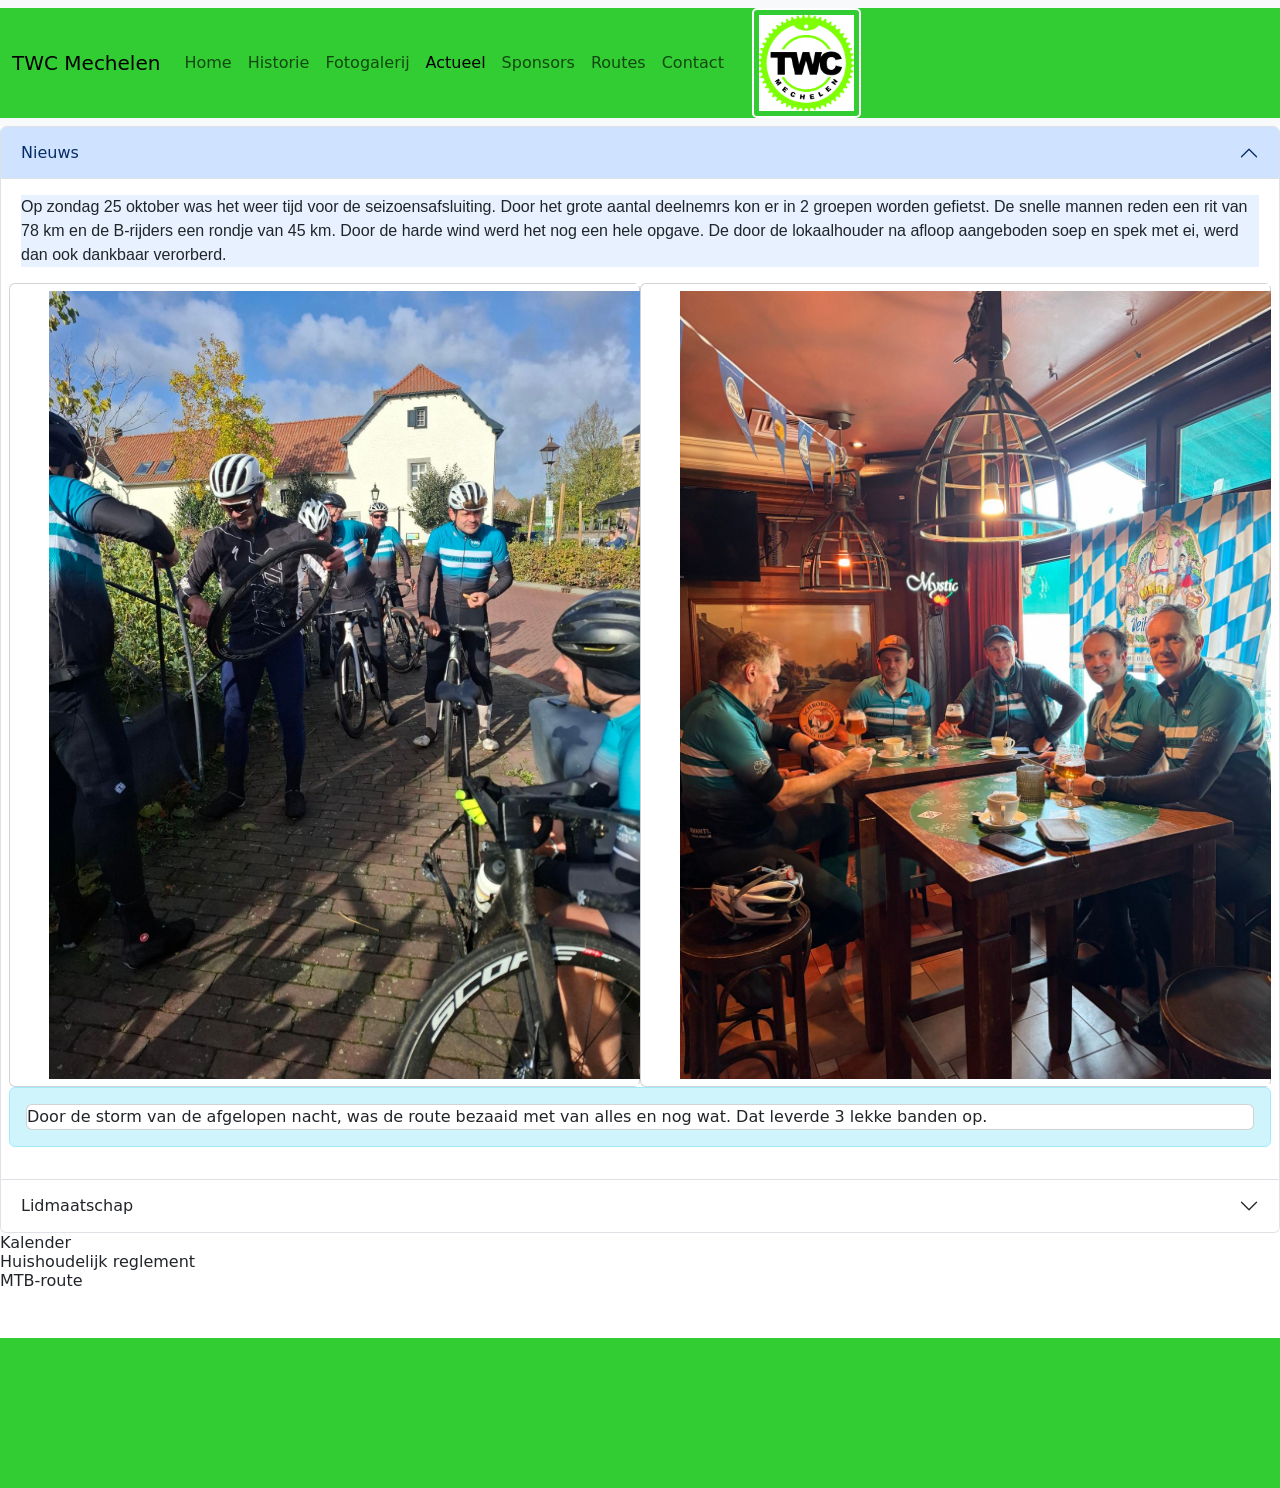
==== commit 17e1fa6f: "Add files via upload" ====
--- a/actueel.html
+++ b/actueel.html
@@ -91,25 +91,19 @@
   aria-labelledby="headingOne"
   data-bs-parent="#accordionExample">
   <div class="accordion-body">
-    <p>Van vrijdag 12 t/m zondag 14 juni werd het jaarlijkse clubweekend in de Vlaamse Ardennen gehouden, met als uitvalsbasis
-      hotel Grupello in Geraardsbergen.
-      Er werd gereden in twee groepen. Om er in te komen reed groep A de eerste dag 81 km, met 1089 hoogtemeters 
-      en groep B 77 km met 698 hoogtemeters.
-    De tweede dag stond voor groep A de route "Best of Flanders cobbles an climbs" op het programma. Beklommen werden o.a. de Kapelmuur,
-    Bosberg, Kanarieberg, Oude Kwaremont, 
-    Paterberg, Koppenberg, Taaienberg en de Molenberg. Na 115 km met 1250 hoogtemeters was het tijd voor een speciaalbiertje.
-  Groep B deed het met ca. 100 km en 1241 hoogtemeters iets rustiger aan, maar ook hier werden enkele venijnige klimmetjes en kasseistroken aangedaan. 
-  Zondag ging het grootste deel van de groep moe, maar voldaan
-huiswaarts, waarbij enkele diehards er nog een ritje van 68 km aanplakten.</p>
+    <p>Op zondag 25 oktober was het weer tijd voor de seizoensafsluiting. Door het grote aantal deelnemrs kon er in
+      2 groepen worden gefietst. De snelle mannen reden een rit van 78 km en de B-rijders een rondje van 45 km.
+      Door de harde wind werd het nog een hele opgave. De door de lokaalhouder na afloop aangeboden soep en spek met ei,
+      werd dan ook dankbaar verorberd.</p>
       <div class="row row-cols-2">
         <div class="card">
-        <img src="Kapelmuur Roel.jpg" alt="Geraardsbergen" style="width: 100%;"></div>
+        <img src="Seizoensafsluiting 1.jpg" alt="Mechelen" style="width: 100%;"></div>
         <div class="card">
-        <img src="Kapelmuur Sallo.jpg" alt="Geraardsbergen" style="width: 100%;"></div>
+        <img src="Seizoensafsluiting 2 - kopie.jpg" alt="Mechelen" style="width: 100%;"></div>
   <div class="alert alert-info" role="alert" style="width: 100%">
     <div class="card">
       
-De Kapelmuur kon, met de nodige krachtinspanning en bijbehorende grimassen, door iedereen bedwongen worden.
+Door de storm van de afgelopen nacht, was de route bezaaid met van alles en nog wat. Dat leverde 3 lekke banden op.
   </div>
   </div>
   </div>
@@ -182,7 +176,7 @@
             <tr><td>- Toerversie Luik-Bastenaken-Luik: Zaterdag 25 april 2026</td></tr>
            <tr><td> - Clubweekend: Vlaamse Ardennen - Geraardsbergen vrijdag 12 juni - zondag 14 juni 2026</td></tr>
             <tr><td>- Seizoensafsluiting: zondag 25 oktober 2026 (met na afloop lunch in het clublokaal)</td></tr>
-            <tr><td>- Clubmiddag: Nog niet bekend</td></tr>                                                                                                                                                                                                                                                                                                                                                                                                                                                                                        
+            <tr><td>- Clubmiddag: zaterdag 12 december 2026</td></tr>                                                                                                                                                                                                                                                                                                                                                                                                                                                                                        
   </table>
     </div>
     </div>
